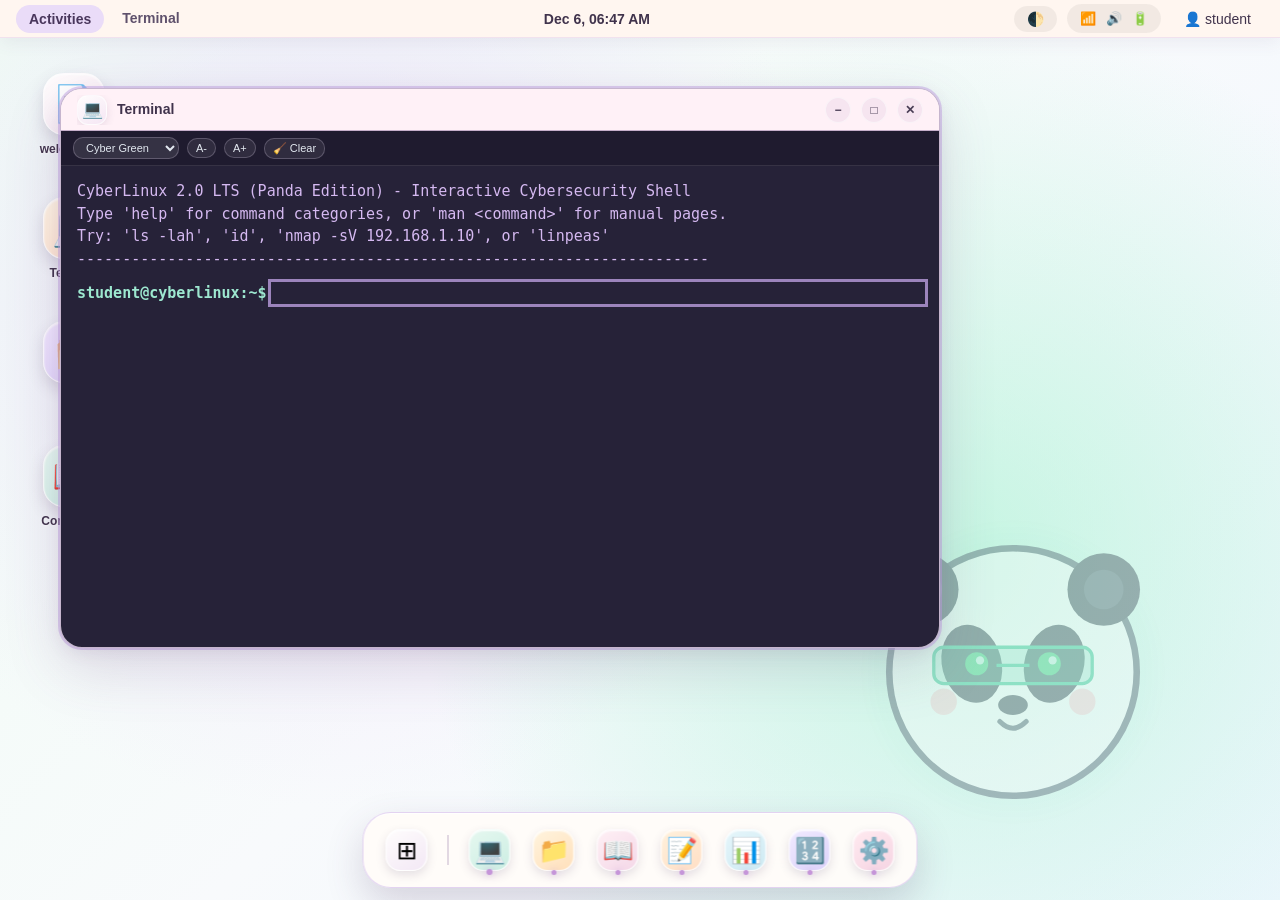
==== index.html @ 735f570e "CREATD: the virtual lab environment created" ====
<!DOCTYPE html>
<html lang="en">
<head>
  <meta charset="UTF-8">
  <meta name="viewport" content="width=device-width, initial-scale=1.0, maximum-scale=1.0, user-scalable=no">
  <meta http-equiv="X-UA-Compatible" content="ie=edge">
  
  <!-- Strict Content Security Policy for GitHub Pages Static Deployment -->
  <meta http-equiv="Content-Security-Policy" content="default-src 'self'; script-src 'self'; style-src 'self' 'unsafe-inline'; img-src 'self' data: blob:; font-src 'self'; connect-src 'self'; frame-ancestors 'none'; base-uri 'self'; object-src 'none';">
  
  <meta name="description" content="CyberLinux - Interactive browser-based Linux desktop simulator designed for cybersecurity education, ethical hacking, and terminal command mastery.">
  <meta name="theme-color" content="#0f172a">
  <title>CyberLinux - Cybersecurity Desktop Simulator</title>

  <!-- Stylesheets -->
  <link rel="stylesheet" href="./css/main.css">
  <link rel="stylesheet" href="./css/desktop.css">
  <link rel="stylesheet" href="./css/panel.css">
  <link rel="stylesheet" href="./css/dock.css">
  <link rel="stylesheet" href="./css/launcher.css">
  <link rel="stylesheet" href="./css/windows.css">
  <link rel="stylesheet" href="./css/terminal.css">
  <link rel="stylesheet" href="./css/applications.css">
  <link rel="stylesheet" href="./css/responsive.css">
  <link rel="stylesheet" href="./css/marshmallow.css">

  <link rel="icon" href="data:image/svg+xml,<svg xmlns=%22http://www.w3.org/2000/svg%22 viewBox=%220 0 100 100%22><text y=%22.9em%22 font-size=%2290%22>🐼</text></svg>">
</head>
<body class="dark-theme">

  <!-- GNOME Top System Panel -->
  <header id="top-panel" role="banner"></header>

  <!-- Main Desktop Canvas -->
  <main id="desktop" role="main">
    <!-- Animated Desktop Wallpaper Layer -->
    <div id="desktop-wallpaper" class="desktop-wallpaper wp-mascot"></div>

    <!-- Desktop Icons Container -->
    <div id="desktop-icons" class="desktop-icons-container"></div>
  </main>

  <!-- GNOME Floating Dock (Dash) -->
  <nav id="dock" role="navigation" aria-label="Applications Dock"></nav>

  <!-- GNOME Application Overview / Launcher Overlay -->
  <div id="launcher-overlay" class="launcher-overlay hidden" role="dialog" aria-modal="true" aria-label="Application Launcher"></div>

  <!-- Toast Notification Container -->
  <div id="notifications-container" aria-live="polite" aria-atomic="true"></div>

  <!-- Main Application Entrypoint -->
  <script type="module" src="./js/app.js"></script>
</body>
</html>
---- css/main.css ----
/**
 * CyberLinux Desktop Stylesheet - Main & Variables
 * Soft, cartoon-style Linux desktop inspired by GNOME with cute pastel accents.
 */
:root {
  /* Color Palette - Light Mode */
  --bg-primary: #f8fafc;
  --bg-surface: #ffffff;
  --bg-surface-translucent: rgba(255, 255, 255, 0.88);
  --bg-panel: rgba(248, 250, 252, 0.85);
  --bg-dock: rgba(255, 255, 255, 0.75);
  --border-color: rgba(148, 163, 184, 0.35);

  --text-primary: #1e293b;
  --text-secondary: #64748b;
  --text-muted: #94a3b8;

  /* Accents */
  --accent-green: #10b981;
  --accent-pastel-green: #a7f3d0;
  --accent-lavender: #c084fc;
  --accent-orange: #fb923c;
  --accent-cyan: #38bdf8;
  --accent-danger: #f43f5e;

  /* Windows */
  --win-radius: 14px;
  --win-shadow: 0 14px 38px rgba(0, 0, 0, 0.12), 0 4px 12px rgba(0, 0, 0, 0.08);
  --win-titlebar-bg: #f1f5f9;

  /* Typography */
  --font-sans: -apple-system, BlinkMacSystemFont, "Segoe UI", Roboto, Oxygen, Ubuntu, Cantarell, "Helvetica Neue", sans-serif;
  --font-mono: "Fira Code", "JetBrains Mono", "SF Mono", Consolas, Menlo, Monaco, monospace;

  --transition-smooth: all 0.22s cubic-bezier(0.16, 1, 0.3, 1);
}

/* Dark Theme Overrides */
body.dark-theme {
  --bg-primary: #0f172a;
  --bg-surface: #1e293b;
  --bg-surface-translucent: rgba(30, 41, 59, 0.88);
  --bg-panel: rgba(15, 23, 42, 0.88);
  --bg-dock: rgba(30, 41, 59, 0.78);
  --border-color: rgba(51, 65, 85, 0.7);

  --text-primary: #f8fafc;
  --text-secondary: #94a3b8;
  --text-muted: #64748b;

  --win-titlebar-bg: #1e293b;
  --win-shadow: 0 18px 45px rgba(0, 0, 0, 0.45), 0 6px 16px rgba(0, 0, 0, 0.35);
}

* {
  box-sizing: border-box;
  margin: 0;
  padding: 0;
  user-select: none;
}

html, body {
  width: 100%;
  height: 100%;
  overflow: hidden;
  font-family: var(--font-sans);
  font-size: 15px;
  line-height: 1.5;
  background-color: var(--bg-primary);
  color: var(--text-primary);
  -webkit-font-smoothing: antialiased;
}

button {
  font-family: inherit;
  cursor: pointer;
  border: none;
  outline: none;
  background: transparent;
}

input, textarea, select {
  font-family: inherit;
  user-select: text;
  outline: none;
}

code, pre {
  font-family: var(--font-mono);
  user-select: text;
}
---- css/desktop.css ----
/**
 * Desktop layout, Wallpapers, Desktop Icons, and Notifications
 */
#desktop {
  position: absolute;
  top: 38px;
  left: 0;
  right: 0;
  bottom: 0;
  overflow: hidden;
  background-color: var(--bg-primary);
}

/* Wallpaper Backgrounds */
.desktop-wallpaper {
  position: absolute;
  top: 0;
  left: 0;
  width: 100%;
  height: 100%;
  z-index: 1;
  transition: background 0.5s ease;
}

/* Wallpaper 1: Mascot Panda with Laptop */
.wp-mascot {
  background: radial-gradient(circle at 75% 60%, rgba(16, 185, 129, 0.15), transparent 45%),
              radial-gradient(circle at 25% 30%, rgba(192, 132, 252, 0.12), transparent 40%),
              linear-gradient(135deg, #1e1b4b 0%, #0f172a 50%, #064e3b 100%);
  background-size: cover;
}
body:not(.dark-theme) .wp-mascot {
  background: radial-gradient(circle at 75% 60%, rgba(167, 243, 208, 0.6), transparent 50%),
              radial-gradient(circle at 25% 30%, rgba(233, 213, 255, 0.6), transparent 45%),
              linear-gradient(135deg, #f0fdf4 0%, #f8fafc 50%, #eff6ff 100%);
}

/* Wallpaper 2: Cyber Neon Grid */
.wp-cyber {
  background-color: #0b0f19;
  background-image: 
    linear-gradient(rgba(16, 185, 129, 0.08) 1px, transparent 1px),
    linear-gradient(90deg, rgba(16, 185, 129, 0.08) 1px, transparent 1px);
  background-size: 40px 40px;
}

/* Wallpaper 3: Pastel Dawn */
.wp-pastel {
  background: linear-gradient(135deg, #fed7aa 0%, #fbcfe8 50%, #c4b5fd 100%);
}
body.dark-theme .wp-pastel {
  background: linear-gradient(135deg, #431407 0%, #4a044e 50%, #1e1b4b 100%);
}

/* Wallpaper 4: Minimal Slate */
.wp-slate {
  background: linear-gradient(145deg, #1e293b, #0f172a);
}

/* Desktop Icons Grid */
.desktop-icons-container {
  position: absolute;
  top: 24px;
  left: 24px;
  display: flex;
  flex-direction: column;
  gap: 18px;
  z-index: 5;
}

.desktop-icon-item {
  display: flex;
  flex-direction: column;
  align-items: center;
  justify-content: center;
  width: 92px;
  height: 92px;
  border-radius: 14px;
  padding: 8px;
  cursor: pointer;
  transition: var(--transition-smooth);
}

.desktop-icon-item:hover {
  background-color: rgba(255, 255, 255, 0.18);
  backdrop-filter: blur(8px);
}
body:not(.dark-theme) .desktop-icon-item:hover {
  background-color: rgba(0, 0, 0, 0.08);
}

.desktop-icon-item:focus {
  background-color: rgba(16, 185, 129, 0.25);
  box-shadow: 0 0 0 2px var(--accent-green);
}

.desktop-icon-symbol {
  font-size: 42px;
  filter: drop-shadow(0 4px 8px rgba(0, 0, 0, 0.2));
  margin-bottom: 6px;
}

.desktop-icon-label {
  font-size: 13px;
  font-weight: 600;
  text-align: center;
  color: var(--text-primary);
  text-shadow: 0 1px 3px rgba(0, 0, 0, 0.5);
  word-break: break-word;
  max-width: 86px;
}
body:not(.dark-theme) .desktop-icon-label {
  text-shadow: 0 1px 2px rgba(255, 255, 255, 0.8);
}

/* Toast Notifications */
.notifications-container {
  position: fixed;
  top: 48px;
  right: 20px;
  display: flex;
  flex-direction: column;
  gap: 10px;
  z-index: 9999;
  pointer-events: none;
}

.notification-toast {
  pointer-events: auto;
  width: 320px;
  background-color: var(--bg-surface-translucent);
  backdrop-filter: blur(16px);
  border: 1px solid var(--border-color);
  border-radius: 14px;
  padding: 12px 16px;
  box-shadow: 0 10px 25px rgba(0, 0, 0, 0.15);
  animation: slideInRight 0.3s cubic-bezier(0.16, 1, 0.3, 1);
  transition: opacity 0.3s ease, transform 0.3s ease;
}

.notification-toast.fade-out {
  opacity: 0;
  transform: translateX(30px);
}

.notification-toast.toast-badge {
  border-left: 4px solid #f59e0b;
}

.toast-header {
  display: flex;
  justify-content: space-between;
  align-items: center;
  margin-bottom: 4px;
}

.toast-title {
  font-weight: 600;
  font-size: 14px;
}

.toast-close {
  color: var(--text-muted);
  font-size: 14px;
}

.toast-close:hover {
  color: var(--text-primary);
}

.toast-body {
  font-size: 13px;
  color: var(--text-secondary);
  line-height: 1.4;
}

@keyframes slideInRight {
  from { opacity: 0; transform: translateX(40px); }
  to { opacity: 1; transform: translateX(0); }
}

/* Custom Context Menu */
.custom-context-menu {
  position: fixed;
  z-index: 10000;
  width: 210px;
  background-color: var(--bg-surface-translucent);
  backdrop-filter: blur(18px);
  border: 1px solid var(--border-color);
  border-radius: 12px;
  box-shadow: 0 12px 30px rgba(0, 0, 0, 0.2);
  padding: 6px;
}

.custom-context-menu.hidden {
  display: none;
}

.context-item {
  display: flex;
  align-items: center;
  gap: 10px;
  padding: 8px 12px;
  font-size: 13px;
  border-radius: 8px;
  cursor: pointer;
  transition: background 0.15s ease;
}

.context-item:hover {
  background-color: var(--accent-green);
  color: #ffffff;
}

.context-icon {
  font-size: 15px;
}

.context-separator {
  height: 1px;
  background-color: var(--border-color);
  margin: 5px 0;
}
---- css/panel.css ----
/**
 * Top GNOME-inspired System Panel
 */
.top-panel {
  position: fixed;
  top: 0;
  left: 0;
  right: 0;
  height: 38px;
  background-color: var(--bg-panel);
  backdrop-filter: blur(14px);
  border-bottom: 1px solid var(--border-color);
  display: flex;
  align-items: center;
  justify-content: space-between;
  padding: 0 16px;
  z-index: 9000;
  font-size: 14px;
  font-weight: 500;
}

.panel-left, .panel-center, .panel-right {
  display: flex;
  align-items: center;
  gap: 10px;
}

.panel-btn {
  padding: 5px 12px;
  border-radius: 16px;
  color: var(--text-primary);
  font-size: 14px;
  font-weight: 500;
  transition: var(--transition-smooth);
}

.panel-btn:hover {
  background-color: rgba(255, 255, 255, 0.15);
}
body:not(.dark-theme) .panel-btn:hover {
  background-color: rgba(0, 0, 0, 0.06);
}

.activities-btn {
  font-weight: 600;
  background-color: rgba(16, 185, 129, 0.15);
  color: var(--accent-green);
  font-size: 14px;
}

.panel-active-app {
  color: var(--text-secondary);
  font-size: 14px;
  font-weight: 600;
  margin-left: 8px;
}

.clock-btn {
  font-variant-numeric: tabular-nums;
  font-size: 14px;
  font-weight: 600;
  cursor: pointer;
}

.panel-pill-btn {
  display: flex;
  align-items: center;
  gap: 10px;
  padding: 4px 12px;
  background-color: rgba(255, 255, 255, 0.1);
  border-radius: 16px;
  cursor: pointer;
  font-size: 14px;
}
body:not(.dark-theme) .panel-pill-btn {
  background-color: rgba(0, 0, 0, 0.05);
}

.pill-icon {
  font-size: 13px;
}

/* Calendar Popup */
.calendar-popup {
  position: absolute;
  top: 36px;
  left: 50%;
  transform: translateX(-50%);
  width: 290px;
  background-color: var(--bg-surface-translucent);
  backdrop-filter: blur(20px);
  border: 1px solid var(--border-color);
  border-radius: 16px;
  box-shadow: 0 16px 36px rgba(0, 0, 0, 0.2);
  padding: 16px;
  z-index: 9100;
}

.calendar-popup.hidden {
  display: none;
}

.cal-title {
  font-weight: 600;
  font-size: 14px;
  margin-bottom: 12px;
  text-align: center;
}

.cal-grid {
  display: grid;
  grid-template-columns: repeat(7, 1fr);
  gap: 6px;
  text-align: center;
  font-size: 12px;
}

.cal-day-header {
  font-weight: 600;
  color: var(--text-muted);
  padding-bottom: 4px;
}

.cal-day {
  padding: 6px 0;
  border-radius: 8px;
  transition: background 0.15s ease;
  cursor: pointer;
}

.cal-day:hover {
  background-color: rgba(16, 185, 129, 0.2);
}

.cal-day.today {
  background-color: var(--accent-green);
  color: #ffffff;
  font-weight: bold;
}
---- css/dock.css ----
/**
 * Cute GNOME Floating Application Dock (Dash)
 */
#dock {
  position: fixed;
  bottom: 12px;
  left: 50%;
  transform: translateX(-50%);
  z-index: 8000;
  pointer-events: none;
}

.dock-inner {
  pointer-events: auto;
  display: flex;
  align-items: center;
  gap: 10px;
  padding: 10px 16px;
  background-color: var(--bg-dock);
  backdrop-filter: blur(20px);
  border: 1px solid var(--border-color);
  border-radius: 28px;
  box-shadow: 0 14px 36px rgba(0, 0, 0, 0.2), 0 4px 12px rgba(0, 0, 0, 0.1);
  transition: transform 0.2s cubic-bezier(0.16, 1, 0.3, 1);
}

.dock-item {
  position: relative;
  display: flex;
  flex-direction: column;
  align-items: center;
  justify-content: center;
  width: 54px;
  height: 54px;
  border-radius: 16px;
  background-color: transparent;
  transition: transform 0.2s cubic-bezier(0.16, 1, 0.3, 1), background-color 0.2s ease;
}

.dock-item:hover {
  transform: translateY(-8px) scale(1.15);
  background-color: rgba(255, 255, 255, 0.22);
}
body:not(.dark-theme) .dock-item:hover {
  background-color: rgba(0, 0, 0, 0.08);
}

.dock-icon {
  font-size: 30px;
  line-height: 1;
}

.dock-separator {
  width: 1px;
  height: 30px;
  background-color: var(--border-color);
  margin: 0 4px;
}

/* Running indicator dot */
.dock-indicator {
  position: absolute;
  bottom: 2px;
  width: 5px;
  height: 5px;
  border-radius: 50%;
  background-color: transparent;
  transition: background-color 0.2s ease;
}

.dock-item.is-running .dock-indicator {
  background-color: var(--text-muted);
}

.dock-item.is-active .dock-indicator {
  background-color: var(--accent-green);
  width: 6px;
  height: 6px;
  box-shadow: 0 0 6px var(--accent-green);
}
---- css/launcher.css ----
/**
 * Application Overview Launcher (GNOME Activities Screen)
 */
.launcher-overlay {
  position: fixed;
  top: 32px;
  left: 0;
  right: 0;
  bottom: 0;
  background-color: rgba(15, 23, 42, 0.7);
  backdrop-filter: blur(24px);
  z-index: 8500;
  display: flex;
  justify-content: center;
  align-items: center;
  animation: fadeIn 0.2s ease;
}

.launcher-overlay.hidden {
  display: none;
}

.launcher-inner {
  width: 90%;
  max-width: 820px;
  max-height: 85vh;
  display: flex;
  flex-direction: column;
  align-items: center;
  gap: 20px;
  padding: 30px;
  overflow-y: auto;
}

.launcher-search-wrapper {
  width: 100%;
  max-width: 480px;
}

.launcher-search-input {
  width: 100%;
  padding: 14px 20px;
  border-radius: 24px;
  border: 1px solid var(--border-color);
  background-color: var(--bg-surface-translucent);
  color: var(--text-primary);
  font-size: 15px;
  box-shadow: 0 8px 24px rgba(0, 0, 0, 0.15);
  transition: box-shadow 0.2s ease, border-color 0.2s ease;
}

.launcher-search-input:focus {
  border-color: var(--accent-green);
  box-shadow: 0 0 0 3px rgba(16, 185, 129, 0.3);
}

.launcher-categories {
  display: flex;
  gap: 8px;
  flex-wrap: wrap;
  justify-content: center;
}

.launcher-cat-btn {
  padding: 6px 16px;
  border-radius: 20px;
  font-size: 13px;
  font-weight: 500;
  background-color: rgba(255, 255, 255, 0.1);
  color: #f8fafc;
  transition: var(--transition-smooth);
}

.launcher-cat-btn:hover {
  background-color: rgba(255, 255, 255, 0.2);
}

.launcher-cat-btn.active {
  background-color: var(--accent-green);
  color: #ffffff;
}

.launcher-grid {
  display: grid;
  grid-template-columns: repeat(auto-fill, minmax(160px, 1fr));
  gap: 20px;
  width: 100%;
}

.launcher-card {
  display: flex;
  flex-direction: column;
  align-items: center;
  text-align: center;
  padding: 18px 12px;
  background-color: rgba(255, 255, 255, 0.08);
  border: 1px solid rgba(255, 255, 255, 0.1);
  border-radius: 18px;
  cursor: pointer;
  transition: transform 0.2s ease, background-color 0.2s ease;
}

.launcher-card:hover {
  transform: translateY(-4px) scale(1.03);
  background-color: rgba(255, 255, 255, 0.18);
}

.launcher-card-icon {
  font-size: 40px;
  margin-bottom: 10px;
  filter: drop-shadow(0 4px 8px rgba(0, 0, 0, 0.2));
}

.launcher-card-name {
  font-weight: 600;
  font-size: 14px;
  color: #ffffff;
  margin-bottom: 4px;
}

.launcher-card-desc {
  font-size: 11px;
  color: #cbd5e1;
  line-height: 1.3;
}

.launcher-empty {
  grid-column: 1 / -1;
  text-align: center;
  color: #94a3b8;
  padding: 40px;
  font-size: 15px;
}

@keyframes fadeIn {
  from { opacity: 0; }
  to { opacity: 1; }
}
---- css/windows.css ----
/**
 * Desktop Window Manager Styling
 */
.desktop-window {
  position: absolute;
  display: flex;
  flex-direction: column;
  background-color: var(--bg-surface);
  border: 1px solid var(--border-color);
  border-radius: var(--win-radius);
  box-shadow: var(--win-shadow);
  overflow: hidden;
  transition: box-shadow 0.2s ease;
}

.desktop-window.active {
  box-shadow: 0 20px 48px rgba(0, 0, 0, 0.24), 0 0 0 1px var(--accent-green);
}

.desktop-window.maximized {
  border-radius: 0;
  border-left: none;
  border-right: none;
}

.window-titlebar {
  display: flex;
  align-items: center;
  justify-content: space-between;
  height: 42px;
  background-color: var(--win-titlebar-bg);
  border-bottom: 1px solid var(--border-color);
  padding: 0 16px;
  cursor: grab;
}

.desktop-window.is-dragging .window-titlebar {
  cursor: grabbing;
}

.titlebar-left {
  display: flex;
  align-items: center;
  gap: 10px;
  overflow: hidden;
  text-overflow: ellipsis;
  white-space: nowrap;
}

.window-icon {
  font-size: 18px;
}

.window-title {
  font-size: 14px;
  font-weight: 700;
  color: var(--text-primary);
  overflow: hidden;
  text-overflow: ellipsis;
  white-space: nowrap;
}

.window-controls {
  display: flex;
  align-items: center;
  gap: 10px;
}

.win-btn {
  width: 26px;
  height: 26px;
  border-radius: 50%;
  display: flex;
  align-items: center;
  justify-content: center;
  font-size: 12px;
  font-weight: bold;
  color: #334155;
  background-color: rgba(148, 163, 184, 0.25);
  transition: background-color 0.15s ease, transform 0.15s ease;
}

body.dark-theme .win-btn {
  color: #e2e8f0;
  background-color: rgba(255, 255, 255, 0.12);
}

.win-btn:hover {
  transform: scale(1.1);
}

.win-btn-close:hover {
  background-color: #ef4444;
  color: #ffffff;
}

.win-btn-maximize:hover {
  background-color: #10b981;
  color: #ffffff;
}

.win-btn-minimize:hover {
  background-color: #f59e0b;
  color: #ffffff;
}

.window-content {
  flex: 1;
  overflow: hidden;
  position: relative;
  display: flex;
  flex-direction: column;
}

.window-resize-handle {
  position: absolute;
  bottom: 0;
  right: 0;
  width: 16px;
  height: 16px;
  cursor: se-resize;
  z-index: 10;
}
---- css/terminal.css ----
/**
 * Terminal Interface Styling
 */
.terminal-container {
  flex: 1;
  display: flex;
  flex-direction: column;
  overflow: hidden;
  font-family: var(--font-mono);
  background-color: #0b0f19;
  color: #22c55e;
  font-size: 15px;
}

/* Themes */
.terminal-container.theme-cyber-green {
  background-color: #0d1117;
  color: #22c55e;
}

.terminal-container.theme-gnome-dark {
  background-color: #1e1e2e;
  color: #cdd6f4;
}

.terminal-container.theme-matrix {
  background-color: #020603;
  color: #10b981;
}

.terminal-container.theme-hacker-amber {
  background-color: #140b02;
  color: #f59e0b;
}

/* Toolbar */
.terminal-toolbar {
  display: flex;
  align-items: center;
  gap: 8px;
  padding: 6px 12px;
  background-color: rgba(0, 0, 0, 0.35);
  border-bottom: 1px solid rgba(255, 255, 255, 0.08);
  font-family: var(--font-sans);
  font-size: 12px;
}

.term-select {
  padding: 3px 8px;
  border-radius: 6px;
  background-color: rgba(255, 255, 255, 0.1);
  color: #e2e8f0;
  border: 1px solid rgba(255, 255, 255, 0.15);
  font-size: 11px;
}

.term-btn {
  padding: 3px 8px;
  border-radius: 6px;
  background-color: rgba(255, 255, 255, 0.08);
  color: #e2e8f0;
  font-size: 11px;
  transition: background-color 0.15s ease;
}

.term-btn:hover {
  background-color: rgba(255, 255, 255, 0.2);
}

/* Terminal Screen */
.terminal-screen {
  flex: 1;
  overflow-y: auto;
  padding: 14px 16px;
  line-height: 1.5;
  user-select: text;
}

.term-banner {
  color: #38bdf8;
  margin-bottom: 12px;
  white-space: pre-wrap;
}

.term-echo-line {
  color: #94a3b8;
  margin-top: 6px;
  margin-bottom: 2px;
}

.term-stdout {
  white-space: pre-wrap;
  word-break: break-all;
}

.term-stderr {
  color: #f43f5e;
  white-space: pre-wrap;
  word-break: break-all;
}

.term-suggestions {
  color: #fbbf24;
  margin: 4px 0;
  white-space: pre-wrap;
}

/* Prompt Line */
.terminal-input-line {
  display: flex;
  align-items: center;
  margin-top: 4px;
}

.terminal-prompt {
  font-weight: 600;
  color: #10b981;
  white-space: nowrap;
  margin-right: 6px;
}

.terminal-input {
  flex: 1;
  background: transparent;
  border: none;
  color: inherit;
  font-family: inherit;
  font-size: inherit;
  caret-color: #22c55e;
}
---- css/applications.css ----
/**
 * Styles for All Desktop Applications
 */

/* =========================================================
   1. File Manager (GNOME Files)
   ========================================================= */
.file-manager-container {
  flex: 1;
  display: flex;
  flex-direction: column;
  background-color: var(--bg-surface);
}

.fm-topbar {
  display: flex;
  align-items: center;
  justify-content: space-between;
  padding: 8px 12px;
  background-color: var(--win-titlebar-bg);
  border-bottom: 1px solid var(--border-color);
  gap: 12px;
}

.fm-nav-controls {
  display: flex;
  align-items: center;
  gap: 4px;
}

.fm-btn {
  padding: 4px 8px;
  border-radius: 6px;
  background-color: rgba(255, 255, 255, 0.1);
  color: var(--text-primary);
  font-size: 13px;
  font-weight: 600;
}
body:not(.dark-theme) .fm-btn {
  background-color: rgba(0, 0, 0, 0.05);
}

.fm-breadcrumbs {
  flex: 1;
  display: flex;
  align-items: center;
  gap: 4px;
  overflow-x: auto;
  white-space: nowrap;
}

.fm-crumb {
  padding: 3px 8px;
  border-radius: 6px;
  font-size: 12px;
  font-weight: 500;
  color: var(--text-secondary);
}

.fm-crumb:hover {
  background-color: rgba(16, 185, 129, 0.15);
  color: var(--accent-green);
}

.fm-action-controls {
  display: flex;
  align-items: center;
  gap: 6px;
}

.fm-search-input {
  padding: 4px 10px;
  border-radius: 14px;
  border: 1px solid var(--border-color);
  background-color: var(--bg-surface);
  color: var(--text-primary);
  font-size: 12px;
  width: 140px;
}

.fm-body {
  flex: 1;
  display: flex;
  overflow: hidden;
}

.fm-sidebar {
  width: 170px;
  background-color: rgba(0, 0, 0, 0.02);
  border-right: 1px solid var(--border-color);
  padding: 10px 8px;
  display: flex;
  flex-direction: column;
  gap: 4px;
  overflow-y: auto;
}

.fm-place-item {
  display: flex;
  align-items: center;
  gap: 8px;
  padding: 7px 10px;
  border-radius: 8px;
  font-size: 13px;
  color: var(--text-primary);
  cursor: pointer;
  transition: background 0.15s ease;
}

.fm-place-item:hover {
  background-color: rgba(16, 185, 129, 0.12);
  color: var(--accent-green);
}

.fm-view-area {
  flex: 1;
  overflow-y: auto;
  padding: 16px;
}

.fm-grid {
  display: grid;
  grid-template-columns: repeat(auto-fill, minmax(90px, 1fr));
  gap: 16px;
}

.fm-item {
  display: flex;
  flex-direction: column;
  align-items: center;
  text-align: center;
  padding: 8px;
  border-radius: 10px;
  cursor: pointer;
  transition: background-color 0.15s ease;
}

.fm-item:hover {
  background-color: rgba(16, 185, 129, 0.1);
}

.fm-item.selected {
  background-color: rgba(16, 185, 129, 0.25);
  box-shadow: 0 0 0 1px var(--accent-green);
}

.fm-item-icon {
  font-size: 38px;
  margin-bottom: 4px;
}

.fm-item-name {
  font-size: 12px;
  word-break: break-word;
  max-width: 80px;
}

/* List view */
.fm-list {
  display: flex;
  flex-direction: column;
  gap: 2px;
}

.fm-list .fm-item {
  flex-direction: row;
  align-items: center;
  justify-content: flex-start;
  padding: 6px 12px;
  text-align: left;
}

.fm-list .fm-item-icon {
  font-size: 20px;
  margin-right: 10px;
  margin-bottom: 0;
}

.fm-list .fm-item-name {
  flex: 1;
  max-width: none;
}

.fm-item-size, .fm-item-perms {
  font-size: 11px;
  color: var(--text-muted);
  margin-left: 14px;
}

.fm-empty, .fm-error {
  text-align: center;
  padding: 40px;
  color: var(--text-muted);
}


/* =========================================================
   2. Text Editor (Gedit style)
   ========================================================= */
.text-editor-container {
  flex: 1;
  display: flex;
  flex-direction: column;
  background-color: var(--bg-surface);
}

.editor-toolbar {
  display: flex;
  align-items: center;
  gap: 8px;
  padding: 6px 12px;
  background-color: var(--win-titlebar-bg);
  border-bottom: 1px solid var(--border-color);
  font-size: 12px;
}

.ed-btn {
  padding: 4px 10px;
  border-radius: 6px;
  background-color: rgba(255, 255, 255, 0.1);
  color: var(--text-primary);
  font-weight: 500;
}
body:not(.dark-theme) .ed-btn {
  background-color: rgba(0, 0, 0, 0.05);
}

.ed-btn-save {
  background-color: var(--accent-green);
  color: #ffffff !important;
}

.ed-filename {
  margin-left: auto;
  font-weight: 600;
  color: var(--text-secondary);
}

.editor-edit-area {
  flex: 1;
  display: flex;
  overflow: hidden;
  font-family: var(--font-mono);
  font-size: 13px;
  line-height: 1.5;
}

.editor-linenums {
  width: 44px;
  padding: 10px 6px;
  background-color: rgba(0, 0, 0, 0.04);
  color: var(--text-muted);
  text-align: right;
  user-select: none;
  overflow: hidden;
}

.editor-textarea {
  flex: 1;
  padding: 10px;
  border: none;
  background: transparent;
  color: var(--text-primary);
  resize: none;
  outline: none;
  white-space: pre;
}

.editor-statusbar {
  padding: 4px 12px;
  background-color: var(--win-titlebar-bg);
  border-top: 1px solid var(--border-color);
  font-size: 11px;
  color: var(--text-muted);
}


/* =========================================================
   3. Calculator
   ========================================================= */
.calculator-container {
  flex: 1;
  display: flex;
  flex-direction: column;
  padding: 14px;
  background-color: var(--bg-surface);
}

.calc-display {
  background-color: rgba(0, 0, 0, 0.05);
  border: 1px solid var(--border-color);
  border-radius: 12px;
  padding: 12px;
  text-align: right;
  margin-bottom: 14px;
}

.calc-history {
  font-size: 12px;
  color: var(--text-muted);
  min-height: 16px;
}

.calc-input {
  font-size: 28px;
  font-weight: 700;
  color: var(--text-primary);
  overflow: hidden;
}

.calc-keypad {
  display: grid;
  grid-template-columns: repeat(5, 1fr);
  gap: 8px;
  flex: 1;
}

.calc-btn {
  border-radius: 10px;
  font-size: 15px;
  font-weight: 600;
  display: flex;
  align-items: center;
  justify-content: center;
  transition: var(--transition-smooth);
}

.calc-btn-num {
  background-color: rgba(255, 255, 255, 0.1);
  color: var(--text-primary);
}
body:not(.dark-theme) .calc-btn-num {
  background-color: #f1f5f9;
}

.calc-btn-op {
  background-color: rgba(16, 185, 129, 0.15);
  color: var(--accent-green);
}

.calc-btn-action {
  background-color: rgba(244, 63, 94, 0.15);
  color: var(--accent-danger);
}

.calc-btn-equals {
  background-color: var(--accent-green);
  color: #ffffff;
}

.calc-zero {
  grid-column: span 2;
}


/* =========================================================
   4. System Monitor
   ========================================================= */
.sysmon-container {
  flex: 1;
  display: flex;
  flex-direction: column;
  background-color: var(--bg-surface);
}

.sysmon-tabs {
  display: flex;
  background-color: var(--win-titlebar-bg);
  border-bottom: 1px solid var(--border-color);
  padding: 6px 12px;
  gap: 8px;
}

.sysmon-tab-btn {
  padding: 6px 14px;
  border-radius: 8px;
  font-size: 13px;
  font-weight: 600;
  color: var(--text-secondary);
}

.sysmon-tab-btn.active {
  background-color: var(--accent-green);
  color: #ffffff;
}

.sysmon-content {
  flex: 1;
  overflow-y: auto;
  padding: 16px;
  display: flex;
  flex-direction: column;
}

.sysmon-res-grid {
  display: grid;
  grid-template-columns: repeat(auto-fit, minmax(220px, 1fr));
  gap: 16px;
  margin-bottom: 16px;
}

.sysmon-card {
  padding: 16px;
  border-radius: 12px;
  border: 1px solid var(--border-color);
  background-color: rgba(255, 255, 255, 0.04);
}

.card-header {
  font-size: 13px;
  font-weight: 600;
  color: var(--text-secondary);
  margin-bottom: 10px;
}

.meter-bar-wrapper {
  height: 12px;
  background-color: rgba(0, 0, 0, 0.08);
  border-radius: 6px;
  overflow: hidden;
  margin-bottom: 8px;
}

.meter-bar-fill {
  height: 100%;
  background-color: var(--accent-green);
  transition: width 0.4s ease;
}

.meter-mem {
  background-color: var(--accent-lavender);
}

.meter-disk {
  background-color: var(--accent-orange);
}

.card-value {
  font-size: 14px;
  font-weight: 700;
  color: var(--text-primary);
}

.sysmon-notice {
  font-size: 12px;
  color: var(--text-muted);
  margin-top: auto;
  padding-top: 10px;
}

/* Process table */
.sysmon-table-wrapper {
  flex: 1;
  overflow-y: auto;
  border: 1px solid var(--border-color);
  border-radius: 10px;
}

.sysmon-table {
  width: 100%;
  border-collapse: collapse;
  font-size: 12px;
}

.sysmon-table th {
  background-color: var(--win-titlebar-bg);
  padding: 8px 10px;
  text-align: left;
  font-weight: 600;
  color: var(--text-secondary);
}

.sysmon-table td {
  padding: 7px 10px;
  border-bottom: 1px solid var(--border-color);
}

.proc-row:hover {
  background-color: rgba(16, 185, 129, 0.1);
  cursor: pointer;
}

.proc-row.selected {
  background-color: rgba(16, 185, 129, 0.25);
  font-weight: 600;
}

.sysmon-footer {
  display: flex;
  justify-content: flex-end;
  padding-top: 12px;
}

.sysmon-btn-kill {
  padding: 6px 14px;
  border-radius: 8px;
  background-color: var(--accent-danger);
  color: #ffffff;
  font-weight: 600;
  font-size: 13px;
}

.sysmon-btn-kill:disabled {
  opacity: 0.4;
  cursor: not-allowed;
}


/* =========================================================
   5. Settings
   ========================================================= */
.settings-container {
  flex: 1;
  display: flex;
  background-color: var(--bg-surface);
}

.settings-sidebar {
  width: 200px;
  background-color: rgba(0, 0, 0, 0.02);
  border-right: 1px solid var(--border-color);
  padding: 12px 8px;
  display: flex;
  flex-direction: column;
  gap: 4px;
}

.settings-nav-item {
  display: flex;
  align-items: center;
  gap: 10px;
  padding: 9px 12px;
  border-radius: 10px;
  font-size: 13px;
  font-weight: 500;
  color: var(--text-primary);
  text-align: left;
}

.settings-nav-item.active {
  background-color: var(--accent-green);
  color: #ffffff;
}

.settings-main-area {
  flex: 1;
  overflow-y: auto;
  padding: 24px;
}

.settings-desc {
  font-size: 13px;
  color: var(--text-secondary);
  margin-top: 4px;
  margin-bottom: 20px;
}

.settings-row {
  display: flex;
  justify-content: space-between;
  align-items: center;
  padding: 14px 16px;
  border: 1px solid var(--border-color);
  border-radius: 12px;
  margin-bottom: 12px;
}

.danger-row {
  border-color: rgba(244, 63, 94, 0.4);
  background-color: rgba(244, 63, 94, 0.04);
}

.subtext {
  font-size: 12px;
  color: var(--text-muted);
  margin-top: 2px;
}

.theme-choice-buttons {
  display: flex;
  gap: 8px;
}

.theme-btn-card {
  padding: 8px 14px;
  border-radius: 10px;
  border: 1px solid var(--border-color);
  font-size: 12px;
  font-weight: 600;
  color: var(--text-primary);
}

.theme-btn-card.selected {
  background-color: var(--accent-green);
  color: #ffffff;
  border-color: var(--accent-green);
}

.wallpapers-grid {
  display: grid;
  grid-template-columns: repeat(2, 1fr);
  gap: 16px;
}

.wallpaper-card {
  border: 1px solid var(--border-color);
  border-radius: 14px;
  overflow: hidden;
  cursor: pointer;
  transition: transform 0.2s ease, box-shadow 0.2s ease;
}

.wallpaper-card:hover {
  transform: translateY(-3px);
  box-shadow: 0 8px 20px rgba(0, 0, 0, 0.15);
}

.wallpaper-card.selected {
  border-color: var(--accent-green);
  box-shadow: 0 0 0 2px var(--accent-green);
}

.wallpaper-preview {
  height: 90px;
  width: 100%;
}

.wallpaper-name {
  padding: 8px 10px;
  font-size: 12px;
  font-weight: 600;
  text-align: center;
}

.btn-action {
  padding: 8px 14px;
  border-radius: 10px;
  background-color: var(--accent-green);
  color: #ffffff;
  font-size: 13px;
  font-weight: 600;
  cursor: pointer;
}

.btn-upload {
  display: inline-block;
}

.btn-danger {
  padding: 8px 14px;
  border-radius: 10px;
  background-color: var(--accent-danger);
  color: #ffffff;
  font-size: 13px;
  font-weight: 600;
}

.user-profile-card {
  display: flex;
  gap: 20px;
  align-items: center;
  padding: 20px;
  border: 1px solid var(--border-color);
  border-radius: 14px;
}

.user-avatar {
  font-size: 54px;
}

.user-details h4 {
  font-size: 16px;
  margin-bottom: 6px;
}

.user-details div {
  font-size: 13px;
  color: var(--text-secondary);
  line-height: 1.5;
}


/* =========================================================
   6. Cybersecurity Learning Lab
   ========================================================= */
.learning-container {
  flex: 1;
  display: flex;
  flex-direction: column;
  background-color: var(--bg-surface);
  height: 100%;
  overflow: hidden;
}

.learning-header {
  display: flex;
  justify-content: space-between;
  align-items: center;
  padding: 10px 20px;
  background-color: var(--win-titlebar-bg);
  border-bottom: 1px solid var(--border-color);
  flex-shrink: 0;
}

.learning-tabs {
  display: flex;
  gap: 10px;
}

.learn-tab-btn {
  padding: 8px 18px;
  border-radius: 10px;
  font-size: 14px;
  font-weight: 600;
  color: var(--text-secondary);
  transition: var(--transition-smooth);
}

.learn-tab-btn:hover {
  background-color: rgba(255, 255, 255, 0.1);
  color: var(--text-primary);
}

.learn-tab-btn.active {
  background-color: var(--accent-green);
  color: #ffffff;
}

.learning-header-right {
  display: flex;
  align-items: center;
  gap: 12px;
}

.score-pill {
  padding: 6px 16px;
  background-color: rgba(245, 158, 11, 0.18);
  color: #f59e0b;
  font-weight: 800;
  font-size: 14px;
  border-radius: 16px;
  border: 1px solid rgba(245, 158, 11, 0.3);
}

.learning-content-area {
  flex: 1;
  overflow: hidden;
  display: flex;
  height: calc(100% - 56px);
}

.roadmap-layout {
  flex: 1;
  display: flex;
  flex-direction: row;
  width: 100%;
  height: 100%;
  overflow: hidden;
}

/* Sidebar: List of Weeks */
.lesson-list-col {
  width: 320px;
  min-width: 320px;
  max-width: 320px;
  flex-shrink: 0;
  background-color: rgba(0, 0, 0, 0.03);
  border-right: 1px solid var(--border-color);
  overflow-y: auto;
  padding: 14px;
  display: flex;
  flex-direction: column;
  gap: 8px;
}

.lesson-sidebar-header {
  padding: 10px 12px;
  background: rgba(255, 255, 255, 0.04);
  border: 1px solid var(--border-color);
  border-radius: 10px;
  margin-bottom: 6px;
}

.prog-text {
  font-size: 12px;
  font-weight: 700;
  color: var(--text-secondary);
  margin-bottom: 6px;
}

.prog-bar-bg {
  width: 100%;
  height: 8px;
  background-color: rgba(0, 0, 0, 0.15);
  border-radius: 4px;
  overflow: hidden;
}

.prog-bar-fill {
  height: 100%;
  background-color: var(--accent-green);
  transition: width 0.3s ease;
}

.lesson-card-item {
  padding: 12px 14px;
  border-radius: 12px;
  border: 1px solid var(--border-color);
  cursor: pointer;
  background-color: rgba(255, 255, 255, 0.02);
  transition: var(--transition-smooth);
}

.lesson-card-item:hover {
  background-color: rgba(16, 185, 129, 0.1);
  transform: translateX(3px);
}

.lesson-card-item.selected {
  background-color: rgba(16, 185, 129, 0.22);
  border-color: var(--accent-green);
  box-shadow: 0 4px 14px rgba(16, 185, 129, 0.15);
}

.lesson-item-header {
  display: flex;
  justify-content: space-between;
  align-items: center;
  margin-bottom: 4px;
}

.lesson-week-tag {
  font-size: 12px;
  font-weight: 700;
  color: var(--accent-green);
  text-transform: uppercase;
}

.lesson-status-tag {
  font-size: 11px;
  font-weight: 600;
  padding: 2px 8px;
  border-radius: 6px;
}

.lesson-status-tag.ready {
  background-color: rgba(148, 163, 184, 0.15);
  color: var(--text-muted);
}

.lesson-status-tag.done {
  background-color: rgba(16, 185, 129, 0.2);
  color: var(--accent-green);
}

.lesson-card-title {
  font-size: 14px;
  font-weight: 600;
  margin: 4px 0 2px 0;
  line-height: 1.35;
}

.lesson-card-category {
  font-size: 11px;
  color: var(--text-muted);
}

/* Detail Column */
.lesson-detail-col {
  flex: 1;
  overflow-y: auto;
  padding: 28px 36px;
  min-width: 0;
  display: flex;
  flex-direction: column;
}

.detail-meta-row {
  display: flex;
  gap: 8px;
  flex-wrap: wrap;
  margin-bottom: 12px;
}

.lesson-pill {
  padding: 3px 10px;
  border-radius: 8px;
  font-size: 12px;
  font-weight: 600;
}

.week-pill {
  background-color: rgba(16, 185, 129, 0.2);
  color: var(--accent-green);
}

.cat-pill {
  background-color: rgba(56, 189, 248, 0.15);
  color: #38bdf8;
}

.badge-pill {
  background-color: rgba(245, 158, 11, 0.15);
  color: #f59e0b;
}

.lesson-main-title {
  font-size: 26px;
  font-weight: 800;
  margin-bottom: 12px;
  color: var(--text-primary);
  line-height: 1.3;
}

.lesson-summary-box {
  padding: 16px 20px;
  background-color: rgba(16, 185, 129, 0.1);
  border-left: 4px solid var(--accent-green);
  border-radius: 10px;
  font-size: 15px;
  line-height: 1.5;
  margin-bottom: 24px;
  color: var(--text-primary);
}

.lesson-text-body {
  font-size: 15px;
  line-height: 1.7;
  color: var(--text-primary);
  margin-bottom: 30px;
}

.md-h3 {
  font-size: 18px;
  font-weight: 700;
  color: var(--accent-green);
  margin-top: 24px;
  margin-bottom: 10px;
}

.md-p {
  margin-bottom: 14px;
}

.md-ul {
  padding-left: 24px;
  margin-bottom: 16px;
}

.md-ul li {
  margin-bottom: 8px;
}

.md-inline-code {
  padding: 2px 7px;
  border-radius: 6px;
  background-color: rgba(16, 185, 129, 0.16);
  color: var(--accent-green);
  font-family: var(--font-mono);
  font-size: 14px;
}

.md-code-block-wrapper {
  position: relative;
  margin: 16px 0;
  border-radius: 12px;
  background-color: #0b0f19;
  border: 1px solid rgba(16, 185, 129, 0.25);
  overflow: hidden;
}

.md-code-block {
  padding: 16px 20px;
  font-family: var(--font-mono);
  font-size: 14px;
  color: #22c55e;
  line-height: 1.6;
  overflow-x: auto;
}

.code-run-btn {
  position: absolute;
  top: 10px;
  right: 12px;
  background: rgba(16, 185, 129, 0.2);
  color: #10b981;
  border: 1px solid rgba(16, 185, 129, 0.4);
  border-radius: 8px;
  padding: 5px 12px;
  font-size: 12px;
  font-weight: 600;
  cursor: pointer;
  transition: all 0.2s ease;
}

.code-run-btn:hover {
  background: var(--accent-green);
  color: #ffffff;
}

.lesson-suggested-section {
  margin: 24px 0;
  padding: 18px 20px;
  background: rgba(255, 255, 255, 0.03);
  border: 1px solid var(--border-color);
  border-radius: 14px;
}

.suggested-title {
  font-size: 14px;
  font-weight: 700;
  color: var(--accent-green);
  margin-bottom: 12px;
}

.suggested-chips {
  display: flex;
  flex-wrap: wrap;
  gap: 10px;
}

.cmd-chip {
  display: flex;
  align-items: center;
  gap: 8px;
  padding: 7px 14px;
  background: rgba(16, 185, 129, 0.12);
  border: 1px solid rgba(16, 185, 129, 0.3);
  border-radius: 10px;
  color: var(--text-primary);
  font-size: 13px;
  font-family: var(--font-mono);
  cursor: pointer;
  transition: all 0.15s ease;
}

.cmd-chip:hover {
  background: var(--accent-green);
  color: #ffffff;
  transform: translateY(-2px);
  box-shadow: 0 4px 12px rgba(16, 185, 129, 0.3);
}

.lesson-action-row {
  display: flex;
  gap: 16px;
  margin-top: auto;
  padding-top: 16px;
  border-top: 1px solid var(--border-color);
}

.btn-complete {
  padding: 12px 24px;
  border-radius: 12px;
  background-color: var(--accent-green);
  color: #ffffff;
  font-weight: 700;
  font-size: 14px;
  cursor: pointer;
  transition: all 0.2s ease;
}

.btn-complete:hover {
  box-shadow: 0 6px 20px rgba(16, 185, 129, 0.35);
  transform: translateY(-2px);
}

.btn-complete.is-done {
  background-color: rgba(16, 185, 129, 0.2);
  color: var(--accent-green);
  border: 1px solid var(--accent-green);
}

.btn-open-terminal {
  padding: 12px 24px;
  border-radius: 12px;
  background-color: #0f172a;
  border: 1px solid #334155;
  color: #22c55e;
  font-weight: 700;
  font-size: 14px;
  cursor: pointer;
  transition: all 0.2s ease;
}

.btn-open-terminal:hover {
  background-color: #1e293b;
  transform: translateY(-2px);
}

/* Challenges Layout */
.challenges-layout {
  flex: 1;
  overflow-y: auto;
  padding: 24px 30px;
  display: flex;
  flex-direction: column;
}

.challenges-intro-header {
  margin-bottom: 20px;
}

.challenges-intro-header h3 {
  font-size: 20px;
  font-weight: 800;
  margin-bottom: 6px;
}

.challenges-intro-header p {
  font-size: 14px;
  color: var(--text-secondary);
}

.challenges-grid {
  display: grid;
  grid-template-columns: repeat(auto-fit, minmax(360px, 1fr));
  gap: 20px;
  width: 100%;
}

.challenge-card {
  padding: 20px;
  border-radius: 16px;
  border: 1px solid var(--border-color);
  background-color: rgba(255, 255, 255, 0.03);
  display: flex;
  flex-direction: column;
  transition: transform 0.2s ease, box-shadow 0.2s ease;
}

.challenge-card:hover {
  box-shadow: 0 10px 28px rgba(0, 0, 0, 0.15);
}

.challenge-card.solved {
  border-color: var(--accent-green);
  background-color: rgba(16, 185, 129, 0.06);
}

.challenge-header {
  display: flex;
  justify-content: space-between;
  align-items: center;
  margin-bottom: 12px;
}

.ch-diff-badge {
  padding: 3px 10px;
  border-radius: 8px;
  font-size: 12px;
  font-weight: 700;
}

.diff-beginner {
  background-color: rgba(56, 189, 248, 0.18);
  color: #38bdf8;
}

.diff-intermediate {
  background-color: rgba(245, 158, 11, 0.18);
  color: #f59e0b;
}

.diff-advanced {
  background-color: rgba(244, 63, 94, 0.18);
  color: #f43f5e;
}

.ch-points {
  color: #f59e0b;
  font-weight: 800;
  font-size: 13px;
}

.ch-status {
  font-size: 12px;
  font-weight: 700;
}

.status-solved {
  color: var(--accent-green);
}

.status-pending {
  color: var(--text-muted);
}

.ch-title {
  font-size: 17px;
  font-weight: 700;
  margin-bottom: 8px;
}

.ch-desc {
  font-size: 14px;
  color: var(--text-secondary);
  line-height: 1.5;
  margin-bottom: 14px;
}

.ch-hint-wrapper {
  margin-bottom: 14px;
}

.ch-hint-toggle {
  background: transparent;
  color: var(--accent-cyan);
  font-size: 13px;
  font-weight: 600;
  cursor: pointer;
  padding: 4px 0;
}

.ch-hint-toggle:hover {
  text-decoration: underline;
}

.ch-hint-box {
  margin-top: 8px;
  padding: 10px 14px;
  background-color: rgba(0, 0, 0, 0.25);
  border: 1px dashed rgba(56, 189, 248, 0.4);
  border-radius: 10px;
  display: flex;
  align-items: center;
  justify-content: space-between;
  gap: 10px;
}

.hint-text {
  font-family: var(--font-mono);
  font-size: 13px;
  color: #38bdf8;
  word-break: break-all;
}

.hint-run-btn {
  background: rgba(56, 189, 248, 0.2);
  color: #38bdf8;
  border: 1px solid rgba(56, 189, 248, 0.4);
  border-radius: 6px;
  padding: 4px 10px;
  font-size: 11px;
  font-weight: 600;
  cursor: pointer;
  white-space: nowrap;
}

.hint-run-btn:hover {
  background: #38bdf8;
  color: #0f172a;
}

.ch-input-row {
  display: flex;
  gap: 10px;
  margin-top: auto;
}

.ch-input {
  flex: 1;
  padding: 10px 14px;
  border-radius: 10px;
  border: 1px solid var(--border-color);
  background-color: var(--bg-surface);
  color: var(--text-primary);
  font-size: 14px;
}

.ch-input:focus {
  border-color: var(--accent-green);
  box-shadow: 0 0 0 2px rgba(16, 185, 129, 0.25);
}

.ch-submit-btn {
  padding: 10px 18px;
  border-radius: 10px;
  background-color: var(--accent-green);
  color: #ffffff;
  font-weight: 700;
  font-size: 14px;
  cursor: pointer;
  transition: all 0.15s ease;
}

.ch-submit-btn:hover {
  transform: translateY(-2px);
  box-shadow: 0 4px 12px rgba(16, 185, 129, 0.3);
}

.ch-solved-banner {
  margin-top: auto;
  padding: 12px 14px;
  border-radius: 10px;
  background-color: rgba(16, 185, 129, 0.15);
  border: 1px solid var(--accent-green);
  display: flex;
  flex-direction: column;
  gap: 4px;
  font-size: 13px;
  font-weight: 600;
  color: var(--accent-green);
}

.earned-badge-tag {
  color: #f59e0b;
  font-size: 12px;
}

/* Badges Layout */
.badges-layout {
  flex: 1;
  overflow-y: auto;
  padding: 24px 30px;
}

.badges-intro-header {
  margin-bottom: 22px;
}

.badges-intro-header h3 {
  font-size: 20px;
  font-weight: 800;
  margin-bottom: 6px;
}

.badges-intro-header p {
  font-size: 14px;
  color: var(--text-secondary);
}

.badges-grid {
  display: grid;
  grid-template-columns: repeat(auto-fill, minmax(230px, 1fr));
  gap: 20px;
  width: 100%;
}

.badge-card {
  display: flex;
  flex-direction: column;
  align-items: center;
  text-align: center;
  padding: 24px 18px;
  border-radius: 16px;
  border: 1px solid var(--border-color);
  background-color: rgba(255, 255, 255, 0.03);
  transition: all 0.2s ease;
}

.badge-card.unlocked {
  border-color: #f59e0b;
  background-color: rgba(245, 158, 11, 0.08);
  box-shadow: 0 8px 24px rgba(245, 158, 11, 0.15);
}

.badge-card.locked {
  opacity: 0.45;
  filter: grayscale(1);
}

.badge-icon-box {
  width: 72px;
  height: 72px;
  border-radius: 50%;
  display: flex;
  align-items: center;
  justify-content: center;
  background: rgba(255, 255, 255, 0.06);
  margin-bottom: 12px;
}

.badge-icon {
  font-size: 40px;
}

.badge-name {
  font-weight: 800;
  font-size: 15px;
  margin-bottom: 6px;
}

.badge-desc {
  font-size: 13px;
  color: var(--text-secondary);
  line-height: 1.4;
  margin-bottom: 12px;
}

.badge-status {
  font-size: 12px;
  font-weight: 700;
  margin-top: auto;
}

.unlocked-text {
  color: #f59e0b;
}

.locked-text {
  color: var(--text-muted);
}

/* =========================================================
   7. Command Reference Master List
   ========================================================= */
.cmdref-container {
  flex: 1;
  display: flex;
  flex-direction: column;
  min-height: 0;
  overflow: hidden;
  background-color: var(--bg-surface);
}

.cmdref-topbar {
  display: flex;
  gap: 10px;
  padding: 10px 16px;
  background-color: var(--win-titlebar-bg);
  border-bottom: 1px solid var(--border-color);
}

.cmdref-search {
  flex: 1;
  padding: 6px 12px;
  border-radius: 10px;
  border: 1px solid var(--border-color);
  background-color: var(--bg-surface);
  color: var(--text-primary);
  font-size: 13px;
}

.cmdref-cat-select {
  padding: 6px 12px;
  border-radius: 10px;
  border: 1px solid var(--border-color);
  background-color: var(--bg-surface);
  color: var(--text-primary);
  font-size: 13px;
}

.cmdref-layout {
  flex: 1;
  display: flex;
  min-height: 0;
  overflow: hidden;
}

.cmdref-list-col {
  width: 250px;
  min-height: 0;
  background-color: rgba(0, 0, 0, 0.02);
  border-right: 1px solid var(--border-color);
  overflow-y: auto;
  padding: 8px;
  display: flex;
  flex-direction: column;
  gap: 4px;
}

.cmdref-item {
  padding: 8px 12px;
  border-radius: 8px;
  cursor: pointer;
  transition: background-color 0.15s ease;
}

.cmdref-item:hover {
  background-color: rgba(16, 185, 129, 0.12);
}

.cmdref-item.selected {
  background-color: var(--accent-green);
  color: #ffffff !important;
}

.cmdref-item.selected .cmdref-item-desc {
  color: #e2e8f0;
}

.cmdref-item-name {
  font-weight: 700;
  font-size: 13px;
  font-family: var(--font-mono);
}

.cmdref-item-desc {
  font-size: 11px;
  color: var(--text-muted);
  white-space: nowrap;
  overflow: hidden;
  text-overflow: ellipsis;
}

.cmdref-detail-col {
  flex: 1;
  min-height: 0;
  overflow-y: auto;
  padding: 24px;
}

.cmdref-detail-header {
  display: flex;
  align-items: center;
  gap: 12px;
  margin-bottom: 20px;
}

.cmd-name-title {
  font-family: var(--font-mono);
  font-size: 22px;
}

.cmd-cat-badge, .cmd-sim-badge {
  padding: 3px 8px;
  border-radius: 6px;
  font-size: 11px;
  font-weight: 600;
}

.cmd-cat-badge {
  background-color: rgba(192, 132, 252, 0.2);
  color: var(--accent-lavender);
}

.cmd-sim-badge {
  background-color: rgba(56, 189, 248, 0.2);
  color: var(--accent-cyan);
}

.cmd-section {
  margin-bottom: 16px;
}

.cmd-section h4 {
  font-size: 13px;
  color: var(--text-secondary);
  margin-bottom: 6px;
}

.cmd-code-block {
  padding: 10px 14px;
  border-radius: 8px;
  background-color: #0b0f19;
  color: #22c55e;
  font-size: 12px;
  white-space: pre-wrap;
  word-break: break-all;
}

.btn-try-cmd {
  margin-top: 10px;
}


/* =========================================================
   8. Image Viewer & About
   ========================================================= */
.image-viewer-container {
  flex: 1;
  display: flex;
  flex-direction: column;
  background-color: #0f172a;
}

.iv-toolbar {
  display: flex;
  align-items: center;
  gap: 8px;
  padding: 6px 12px;
  background-color: rgba(0, 0, 0, 0.4);
  color: #f8fafc;
}

.iv-btn {
  padding: 4px 8px;
  border-radius: 6px;
  background-color: rgba(255, 255, 255, 0.1);
  color: #ffffff;
  font-size: 12px;
}

.iv-title {
  margin-left: auto;
  font-size: 12px;
  color: #94a3b8;
}

.iv-stage {
  flex: 1;
  display: flex;
  align-items: center;
  justify-content: center;
  overflow: hidden;
  padding: 20px;
}

.iv-img-wrapper {
  transition: transform 0.2s ease;
  display: flex;
  align-items: center;
  justify-content: center;
}

.about-container {
  flex: 1;
  display: flex;
  flex-direction: column;
  align-items: center;
  text-align: center;
  padding: 30px;
  background-color: var(--bg-surface);
}

.about-avatar {
  font-size: 64px;
  margin-bottom: 12px;
}

.about-title {
  font-size: 22px;
  font-weight: 700;
}

.about-subtitle {
  font-size: 13px;
  color: var(--text-secondary);
  margin-bottom: 24px;
}

.about-info-list {
  width: 100%;
  max-width: 420px;
  text-align: left;
  border: 1px solid var(--border-color);
  border-radius: 12px;
  padding: 16px;
}

.about-row {
  display: flex;
  justify-content: space-between;
  padding: 6px 0;
  border-bottom: 1px solid var(--border-color);
  font-size: 12px;
}

.about-row:last-child {
  border-bottom: none;
}
---- css/responsive.css ----
/**
 * Responsive Design Adaptations
 * Adapts desktop into simplified mobile view on smaller screens (<= 768px).
 */
@media (max-width: 768px) {
  /* Dock scaling */
  #dock {
    bottom: 6px;
    width: 95%;
    max-width: 440px;
  }

  .dock-inner {
    padding: 6px 10px;
    gap: 4px;
    overflow-x: auto;
    justify-content: center;
  }

  .dock-item {
    width: 40px;
    height: 40px;
  }

  .dock-icon {
    font-size: 20px;
  }

  /* Force open windows to adapt to mobile bounds */
  .desktop-window {
    width: 100% !important;
    height: calc(100% - 32px) !important;
    left: 0 !important;
    top: 32px !important;
    border-radius: 0 !important;
    border: none !important;
  }

  .window-resize-handle {
    display: none;
  }

  /* File manager 1-column on mobile */
  .fm-sidebar {
    display: none;
  }

  .fm-topbar {
    flex-wrap: wrap;
  }

  .fm-search-input {
    width: 100px;
  }

  /* Learning Lab 1-column on mobile */
  .roadmap-layout {
    flex-direction: column;
  }

  .lesson-list-col {
    width: 100%;
    max-height: 180px;
    border-right: none;
    border-bottom: 1px solid var(--border-color);
  }

  /* Command Reference 1-column on mobile */
  .cmdref-layout {
    flex-direction: column;
  }

  .cmdref-list-col {
    width: 100%;
    max-height: 160px;
    border-right: none;
    border-bottom: 1px solid var(--border-color);
  }

  /* Settings 1-column on mobile */
  .settings-container {
    flex-direction: column;
  }

  .settings-sidebar {
    width: 100%;
    border-right: none;
    border-bottom: 1px solid var(--border-color);
    flex-direction: row;
    overflow-x: auto;
  }

  .settings-nav-item {
    white-space: nowrap;
  }
}
---- css/marshmallow.css ----
/**
 * Marshmallow skin: soft pastel surfaces, friendly rounded shapes, and
 * sticker-like app icons. Keeps the existing desktop structure and behavior.
 */
:root {
  --bg-primary: #fff7f2;
  --bg-surface: #fffefd;
  --bg-surface-translucent: rgba(255, 252, 249, 0.97);
  --bg-panel: rgba(255, 246, 240, 0.96);
  --bg-dock: rgba(255, 252, 249, 0.97);
  --border-color: rgba(141, 111, 160, 0.5);
  --text-primary: #40334c;
  --text-secondary: #5f516c;
  --text-muted: #786b84;
  --accent-green: #75c9ae;
  --accent-pastel-green: #b6e8d4;
  --accent-lavender: #ad86d1;
  --accent-orange: #e89a5c;
  --accent-cyan: #5e9bb1;
  --accent-danger: #d97188;
  --win-radius: 22px;
  --win-shadow: 0 20px 55px rgba(104, 75, 120, 0.18), 0 5px 16px rgba(104, 75, 120, 0.1);
  --win-titlebar-bg: #fff1f7;
  --font-sans: "Trebuchet MS", ui-rounded, -apple-system, BlinkMacSystemFont, "Segoe UI", sans-serif;
}

body.dark-theme {
  --bg-primary: #342d49;
  --bg-surface: #443a5a;
  --bg-surface-translucent: rgba(68, 58, 90, 0.97);
  --bg-panel: rgba(57, 48, 75, 0.96);
  --bg-dock: rgba(68, 58, 90, 0.97);
  --border-color: rgba(222, 198, 242, 0.48);
  --text-primary: #fff9ff;
  --text-secondary: #eee2f4;
  --text-muted: #d4c5df;
  --accent-green: #a3ead2;
  --accent-pastel-green: #5a8879;
  --accent-lavender: #d3b3f0;
  --accent-orange: #ffd1a8;
  --accent-cyan: #bce6f1;
  --accent-danger: #ffb0c1;
  --win-titlebar-bg: #514567;
  --win-shadow: 0 22px 60px rgba(20, 14, 33, 0.4), 0 6px 18px rgba(20, 14, 33, 0.25);
}

button,
input,
textarea,
select {
  font-family: var(--font-sans);
}

button:focus-visible,
input:focus-visible,
textarea:focus-visible,
select:focus-visible {
  outline: 3px solid rgba(197, 166, 232, 0.75);
  outline-offset: 2px;
}

::selection {
  color: #51445d;
  background: #f4cce1;
}

.wp-mascot {
  background:
    radial-gradient(ellipse at 82% 72%, rgba(255, 195, 216, 0.76), transparent 34%),
    radial-gradient(ellipse at 23% 24%, rgba(207, 190, 250, 0.7), transparent 34%),
    radial-gradient(ellipse at 72% 15%, rgba(197, 240, 222, 0.76), transparent 28%),
    linear-gradient(135deg, #fff0f5 0%, #f8f2ff 52%, #e8f8f0 100%);
  background-size: cover;
}

body.dark-theme .wp-mascot {
  background:
    radial-gradient(ellipse at 82% 72%, rgba(185, 113, 157, 0.28), transparent 36%),
    radial-gradient(ellipse at 23% 24%, rgba(139, 113, 187, 0.35), transparent 34%),
    radial-gradient(ellipse at 72% 15%, rgba(107, 177, 154, 0.25), transparent 28%),
    linear-gradient(135deg, #28243e 0%, #302941 52%, #203a3a 100%);
}

.wp-mascot::after {
  position: absolute;
  right: clamp(24px, 8vw, 120px);
  bottom: clamp(24px, 7vh, 68px);
  width: clamp(170px, 27vw, 330px);
  aspect-ratio: 1;
  background: url("../assets/mascot/panda.svg") center / contain no-repeat;
  content: "";
  opacity: 0.34;
  pointer-events: none;
}

body.dark-theme .wp-mascot::after {
  opacity: 0.25;
}

.wp-cyber {
  background-color: #f7effb;
  background-image:
    linear-gradient(rgba(185, 151, 218, 0.15) 1px, transparent 1px),
    linear-gradient(90deg, rgba(185, 151, 218, 0.15) 1px, transparent 1px);
  background-size: 36px 36px;
}

body.dark-theme .wp-cyber {
  background-color: #27233b;
  background-image:
    linear-gradient(rgba(197, 166, 232, 0.1) 1px, transparent 1px),
    linear-gradient(90deg, rgba(197, 166, 232, 0.1) 1px, transparent 1px);
}

.wp-pastel {
  background: linear-gradient(135deg, #ffe2cc 0%, #f8d9eb 52%, #dcd4ff 100%);
}

body.dark-theme .wp-pastel {
  background: linear-gradient(135deg, #50374a 0%, #493850 52%, #343450 100%);
}

.wp-slate {
  background: linear-gradient(145deg, #e8e4f2, #dcece8);
}

body.dark-theme .wp-slate {
  background: linear-gradient(145deg, #39344e, #293d42);
}

.top-panel {
  border-bottom-color: rgba(197, 166, 232, 0.25);
  box-shadow: 0 4px 18px rgba(91, 67, 111, 0.08);
}

.panel-btn,
.panel-pill-btn {
  border: 1px solid transparent;
  transition: var(--transition-smooth);
}

.panel-btn:hover,
.panel-pill-btn:hover {
  border-color: var(--border-color);
  background-color: rgba(197, 166, 232, 0.2);
}

.activities-btn {
  background: #eadcf8;
  color: #49365c;
}

body.dark-theme .activities-btn {
  background: rgba(197, 166, 232, 0.2);
  color: #ead8ff;
}

.desktop-icon-item {
  width: 100px;
  height: 106px;
  border-radius: 22px;
}

.desktop-icon-item:hover {
  background: rgba(255, 255, 255, 0.44);
  box-shadow: 0 8px 22px rgba(92, 68, 109, 0.1);
}

body.dark-theme .desktop-icon-item:hover {
  background: rgba(255, 255, 255, 0.1);
}

.desktop-icon-symbol {
  display: grid;
  width: 62px;
  height: 62px;
  place-items: center;
  border: 1px solid rgba(255, 255, 255, 0.85);
  border-radius: 21px;
  background: linear-gradient(145deg, #fffdfd, #f8e9f4);
  box-shadow: 0 7px 15px rgba(83, 61, 101, 0.17), inset 0 1px 2px #ffffff;
  font-size: 36px;
  filter: none;
  margin-bottom: 5px;
}

.desktop-icon-item:nth-child(2) .desktop-icon-symbol { background: linear-gradient(145deg, #fff5e5, #ffe1ce); }
.desktop-icon-item:nth-child(3) .desktop-icon-symbol { background: linear-gradient(145deg, #f1e7ff, #ded1fa); }
.desktop-icon-item:nth-child(4) .desktop-icon-symbol { background: linear-gradient(145deg, #e7f8f2, #cceee4); }
.desktop-icon-item:nth-child(5) .desktop-icon-symbol { background: linear-gradient(145deg, #e8f5ff, #cfe7fa); }
.desktop-icon-item:nth-child(6) .desktop-icon-symbol { background: linear-gradient(145deg, #fff0f4, #f7d8e6); }

.desktop-icon-label {
  font-size: 12px;
  text-shadow: 0 1px 3px rgba(255, 255, 255, 0.85);
}

body.dark-theme .desktop-icon-label {
  color: #fff7fc;
  text-shadow: 0 1px 4px rgba(25, 19, 38, 0.7);
}

.desktop-window {
  border: 1px solid var(--border-color);
}

.desktop-window.active {
  box-shadow: var(--win-shadow), 0 0 0 2px rgba(197, 166, 232, 0.5);
}

.window-titlebar {
  border-bottom-color: var(--border-color);
}

.window-icon {
  display: grid;
  width: 30px;
  height: 30px;
  place-items: center;
  border: 1px solid rgba(255, 255, 255, 0.66);
  border-radius: 11px;
  background: linear-gradient(145deg, #fffdfd, #f5e6f4);
  box-shadow: 0 3px 8px rgba(83, 61, 101, 0.12);
  font-size: 17px;
}

.win-btn,
body.dark-theme .win-btn {
  border: 1px solid rgba(255, 255, 255, 0.54);
  color: #493d55;
  background: #f6e5f0;
}

.win-btn-minimize:hover { background: #ffe2ad; color: #805c42; }
.win-btn-maximize:hover { background: #ccefe2; color: #456b5e; }
.win-btn-close:hover { background: #ffcbd5; color: #8a4759; }

.dock-inner {
  border: 1px solid rgba(197, 166, 232, 0.48);
  background: var(--bg-dock);
  box-shadow: 0 16px 38px rgba(81, 59, 101, 0.2), inset 0 1px 0 rgba(255, 255, 255, 0.82);
}

.dock-item {
  border-radius: 20px;
}

.dock-item:hover {
  transform: translateY(-7px) scale(1.08);
  background: rgba(197, 166, 232, 0.18);
}

.dock-icon {
  display: grid;
  width: 42px;
  height: 42px;
  place-items: center;
  border: 1px solid rgba(255, 255, 255, 0.82);
  border-radius: 15px;
  background: linear-gradient(145deg, #fffdfd, #f3e8f5);
  box-shadow: 0 4px 10px rgba(83, 61, 101, 0.15), inset 0 1px 2px #ffffff;
  font-size: 25px;
}

#dock [data-app-id="terminal"] .dock-icon { background: linear-gradient(145deg, #e6f8f0, #cceee3); }
#dock [data-app-id="file-manager"] .dock-icon { background: linear-gradient(145deg, #fff4de, #ffe0bb); }
#dock [data-app-id="learning-center"] .dock-icon { background: linear-gradient(145deg, #e8f3ff, #d1e4ff); }
#dock [data-app-id="command-reference"] .dock-icon { background: linear-gradient(145deg, #fff0f5, #f4d8e8); }
#dock [data-app-id="text-editor"] .dock-icon { background: linear-gradient(145deg, #fff1dc, #ffdfc5); }
#dock [data-app-id="system-monitor"] .dock-icon { background: linear-gradient(145deg, #e6f6fb, #cdeaf3); }
#dock [data-app-id="calculator"] .dock-icon { background: linear-gradient(145deg, #f0eaff, #ddd3fa); }
#dock [data-app-id="settings"] .dock-icon { background: linear-gradient(145deg, #ffeaf0, #f6d5e3); }

.dock-indicator,
.dock-item.is-active .dock-indicator {
  background-color: #c595d9;
  box-shadow: 0 0 7px rgba(197, 149, 217, 0.7);
}

.launcher-overlay {
  background-color: rgba(44, 34, 62, 0.64);
}

.launcher-inner {
  border: 1px solid rgba(255, 255, 255, 0.46);
  border-radius: 30px;
  background: var(--bg-surface-translucent);
  box-shadow: var(--win-shadow);
}

.launcher-search-input {
  border: 1px solid var(--border-color);
  background: var(--bg-surface);
  box-shadow: 0 8px 24px rgba(81, 59, 101, 0.1);
}

.launcher-search-input:focus {
  border-color: var(--accent-lavender);
  box-shadow: 0 0 0 3px rgba(197, 166, 232, 0.3);
}

.launcher-cat-btn {
  background: rgba(197, 166, 232, 0.16);
  color: var(--text-primary);
}

.launcher-cat-btn.active {
  background: #eadcf8;
  color: #674d81;
}

body.dark-theme .launcher-cat-btn.active {
  background: #574568;
  color: #fff4fb;
}

.launcher-card {
  border: 1px solid var(--border-color);
  border-radius: 22px;
  background: rgba(255, 255, 255, 0.56);
  box-shadow: 0 7px 18px rgba(81, 59, 101, 0.08);
}

body.dark-theme .launcher-card {
  background: rgba(255, 255, 255, 0.05);
}

.launcher-card:hover {
  border-color: var(--accent-lavender);
  background: rgba(197, 166, 232, 0.2);
}

.launcher-card-icon {
  display: grid;
  width: 62px;
  height: 62px;
  place-items: center;
  border: 1px solid rgba(255, 255, 255, 0.8);
  border-radius: 21px;
  background: linear-gradient(145deg, #fffdfd, #f3e8f5);
  box-shadow: 0 5px 12px rgba(83, 61, 101, 0.14);
  font-size: 34px;
  filter: none;
}

.launcher-card-name { color: var(--text-primary); }
.launcher-card-desc { color: var(--text-secondary); }

.settings-row,
.user-profile-card,
.sysmon-card,
.lesson-summary-box,
.challenge-card,
.wallpaper-card {
  border-color: var(--border-color);
  border-radius: 20px;
  background-color: var(--bg-surface);
  box-shadow: 0 5px 16px rgba(94, 69, 112, 0.06);
}

.settings-nav-item,
.theme-btn-card,
.wallpaper-card,
.fm-item,
.lesson-card-item,
.challenge-card {
  transition: var(--transition-smooth);
}

.settings-nav-item.active {
  background: linear-gradient(135deg, #a9e3ce, #ceb1e9);
  color: #382846;
}

body.dark-theme .settings-nav-item.active {
  background: linear-gradient(135deg, #9bdcc7, #c8a9e5);
  color: #342642;
}

.theme-btn-card.selected {
  background: linear-gradient(135deg, #a9e3ce, #ceb1e9);
  color: #382846;
  border-color: transparent;
}

body.dark-theme .theme-btn-card.selected {
  background: linear-gradient(135deg, #9bdcc7, #c8a9e5);
  color: #342642;
}

.btn-action,
.btn-danger,
.btn-complete,
.btn-open-terminal,
.ch-submit-btn,
.hint-run-btn,
.code-run-btn,
.sysmon-btn-kill,
.launcher-cat-btn.active {
  color: #382846;
}

.fm-crumb:hover,
.fm-place-item:hover {
  color: #49365c;
}

.wallpaper-card.selected {
  border-color: var(--accent-lavender);
  box-shadow: 0 0 0 2px rgba(197, 166, 232, 0.5), 0 7px 18px rgba(94, 69, 112, 0.1);
}

.settings-nav-icon {
  display: grid;
  width: 28px;
  height: 28px;
  place-items: center;
  border-radius: 10px;
  background: rgba(197, 166, 232, 0.18);
  font-size: 15px;
}

.fm-item.selected,
.lesson-card-item.selected,
.challenge-card.solved {
  border-color: var(--accent-lavender);
  background-color: rgba(197, 166, 232, 0.16);
  box-shadow: 0 0 0 1px rgba(197, 166, 232, 0.35);
}

.fm-item:hover,
.fm-place-item:hover,
.fm-crumb:hover,
.cmd-chip:hover,
.ch-hint-toggle:hover {
  background-color: rgba(197, 166, 232, 0.18);
  color: var(--text-primary);
}

.fm-breadcrumbs {
  min-width: 0;
}

.fm-copy-path {
  flex: 0 0 auto;
  min-width: 34px;
  border: 1px solid var(--border-color);
  border-radius: 12px;
  background: var(--bg-surface);
  color: var(--text-primary);
}

.fm-copy-path:hover {
  background: #e4d1f4;
  color: #342642;
}

.fm-item:focus-visible {
  outline: 3px solid var(--accent-lavender);
  outline-offset: 2px;
}

.fm-btn,
.ed-btn,
.calc-btn,
.sysmon-tab-btn,
.settings-nav-item,
.theme-btn-card,
.btn-action,
.btn-danger,
.learn-tab-btn,
.code-run-btn,
.cmd-chip,
.btn-complete,
.btn-open-terminal,
.ch-hint-toggle,
.hint-run-btn,
.ch-submit-btn {
  border-radius: 14px;
}

.notification-toast,
.custom-context-menu,
.calendar-popup {
  border-radius: 20px;
  border-color: var(--border-color);
  background-color: var(--bg-surface-translucent);
  box-shadow: var(--win-shadow);
}

.context-item:hover,
.cal-day.today {
  background-color: #d3b3f0;
  color: #342642;
}

.terminal-container.theme-cyber-green {
  background-color: #262238;
  color: #c8f2df;
}

.terminal-container.theme-gnome-dark {
  background-color: #302a43;
  color: #f1e7fb;
}

.terminal-toolbar {
  background-color: rgba(17, 14, 29, 0.32);
  border-bottom-color: rgba(255, 255, 255, 0.1);
}

.term-select,
.term-btn {
  border: 1px solid rgba(230, 215, 242, 0.24);
  border-radius: 10px;
}

.terminal-prompt {
  color: #9de8d0;
}

.term-banner { color: #d5b9f1; }
.term-stderr { color: #ffabbc; }

@media (max-width: 768px) {
  .desktop-icon-item {
    width: 76px;
    height: 88px;
  }

  .desktop-icon-symbol {
    width: 52px;
    height: 52px;
    border-radius: 18px;
    font-size: 30px;
  }

  .desktop-icon-label {
    font-size: 11px;
  }

  .dock-icon {
    width: 34px;
    height: 34px;
    border-radius: 12px;
    font-size: 21px;
  }
}
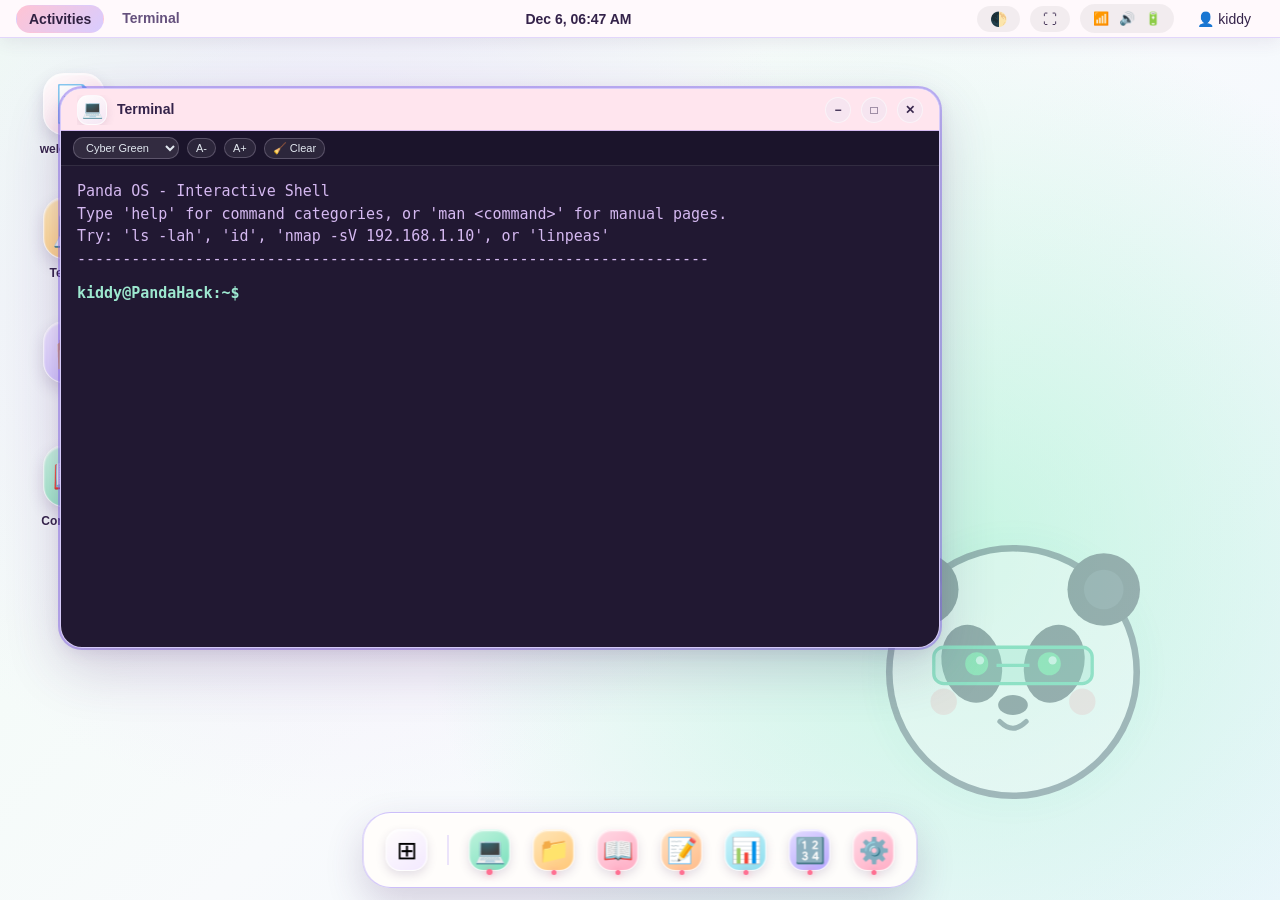
==== commit 1076e433: "MODIFIED: refiened" ====
--- a/index.html
+++ b/index.html
@@ -8,9 +8,9 @@
   <!-- Strict Content Security Policy for GitHub Pages Static Deployment -->
   <meta http-equiv="Content-Security-Policy" content="default-src 'self'; script-src 'self'; style-src 'self' 'unsafe-inline'; img-src 'self' data: blob:; font-src 'self'; connect-src 'self'; frame-ancestors 'none'; base-uri 'self'; object-src 'none';">
   
-  <meta name="description" content="CyberLinux - Interactive browser-based Linux desktop simulator designed for cybersecurity education, ethical hacking, and terminal command mastery.">
-  <meta name="theme-color" content="#0f172a">
-  <title>CyberLinux - Cybersecurity Desktop Simulator</title>
+  <meta name="description" content="Panda OS is a playful browser-based Linux desktop simulator for learning terminal commands and exploring a virtual desktop.">
+  <meta name="theme-color" content="#211832">
+  <title>Panda OS - Interactive Desktop Simulator</title>
 
   <!-- Stylesheets -->
   <link rel="stylesheet" href="./css/main.css">
--- a/css/desktop.css
+++ b/css/desktop.css
@@ -57,6 +57,23 @@
   background: linear-gradient(145deg, #1e293b, #0f172a);
 }
 
+/* Additional supplied wallpapers */
+.wp-astronaut {
+  background: url("../assets/wallpapers/astronaut-jellyfish.png") center / cover no-repeat;
+}
+
+.wp-neon-city {
+  background: url("../assets/wallpapers/neon-city.jpg") center / cover no-repeat;
+}
+
+.wp-samurai {
+  background: url("../assets/wallpapers/samurai-sunset.jpg") center / cover no-repeat;
+}
+
+.wp-river {
+  background: url("../assets/wallpapers/minimalist-river.jpg") center / cover no-repeat;
+}
+
 /* Desktop Icons Grid */
 .desktop-icons-container {
   position: absolute;
--- a/css/dock.css
+++ b/css/dock.css
@@ -8,6 +8,10 @@
   transform: translateX(-50%);
   z-index: 8000;
   pointer-events: none;
+}
+
+body.app-fullscreen #dock {
+  display: none;
 }
 
 .dock-inner {
--- a/css/windows.css
+++ b/css/windows.css
@@ -21,6 +21,10 @@
   border-radius: 0;
   border-left: none;
   border-right: none;
+  left: 0 !important;
+  top: 0 !important;
+  width: 100% !important;
+  height: 100% !important;
 }
 
 .window-titlebar {
--- a/css/terminal.css
+++ b/css/terminal.css
@@ -128,3 +128,10 @@
   font-size: inherit;
   caret-color: #22c55e;
 }
+
+.terminal-input:focus,
+.terminal-input:focus-visible {
+  border: none;
+  outline: none;
+  box-shadow: none;
+}
--- a/css/applications.css
+++ b/css/applications.css
@@ -1562,7 +1562,10 @@
   flex: 1;
   display: flex;
   flex-direction: column;
-  background-color: #0f172a;
+  min-width: 0;
+  min-height: 0;
+  background-color: var(--bg-primary);
+  color: var(--text-primary);
 }
 
 .iv-toolbar {
@@ -1570,22 +1573,28 @@
   align-items: center;
   gap: 8px;
   padding: 6px 12px;
-  background-color: rgba(0, 0, 0, 0.4);
-  color: #f8fafc;
+  background-color: var(--win-titlebar-bg);
+  border-bottom: 1px solid var(--border-color);
+  color: var(--text-primary);
 }
 
 .iv-btn {
   padding: 4px 8px;
   border-radius: 6px;
-  background-color: rgba(255, 255, 255, 0.1);
-  color: #ffffff;
-  font-size: 12px;
+  border: 1px solid var(--border-color);
+  background-color: var(--bg-surface);
+  color: var(--text-primary);
+  font-size: 12px;
+}
+
+.iv-btn:hover {
+  background-color: var(--accent-pastel-green);
 }
 
 .iv-title {
   margin-left: auto;
   font-size: 12px;
-  color: #94a3b8;
+  color: var(--text-secondary);
 }
 
 .iv-stage {
@@ -1593,15 +1602,29 @@
   display: flex;
   align-items: center;
   justify-content: center;
+  min-width: 0;
+  min-height: 0;
   overflow: hidden;
   padding: 20px;
 }
 
 .iv-img-wrapper {
+  width: 100%;
+  height: 100%;
+  min-width: 0;
+  min-height: 0;
   transition: transform 0.2s ease;
   display: flex;
   align-items: center;
   justify-content: center;
+}
+
+.iv-img-wrapper img,
+.iv-img-wrapper svg {
+  display: block;
+  max-width: 100%;
+  max-height: 100%;
+  object-fit: contain;
 }
 
 .about-container {
--- a/css/responsive.css
+++ b/css/responsive.css
@@ -29,9 +29,9 @@
   /* Force open windows to adapt to mobile bounds */
   .desktop-window {
     width: 100% !important;
-    height: calc(100% - 32px) !important;
+    height: 100% !important;
     left: 0 !important;
-    top: 32px !important;
+    top: 0 !important;
     border-radius: 0 !important;
     border: none !important;
   }
--- a/css/marshmallow.css
+++ b/css/marshmallow.css
@@ -3,45 +3,52 @@
  * sticker-like app icons. Keeps the existing desktop structure and behavior.
  */
 :root {
-  --bg-primary: #fff7f2;
-  --bg-surface: #fffefd;
-  --bg-surface-translucent: rgba(255, 252, 249, 0.97);
-  --bg-panel: rgba(255, 246, 240, 0.96);
-  --bg-dock: rgba(255, 252, 249, 0.97);
-  --border-color: rgba(141, 111, 160, 0.5);
-  --text-primary: #40334c;
-  --text-secondary: #5f516c;
-  --text-muted: #786b84;
-  --accent-green: #75c9ae;
-  --accent-pastel-green: #b6e8d4;
-  --accent-lavender: #ad86d1;
-  --accent-orange: #e89a5c;
-  --accent-cyan: #5e9bb1;
-  --accent-danger: #d97188;
+  --palette-coral: #ff6f91;
+  --palette-mint: #37c99c;
+  --palette-lavender: #8768f7;
+  --palette-peach: #ffbf69;
+  --palette-cyan: #2fb8d7;
+  --palette-ink: #34234a;
+  --palette-plum: #211832;
+  --bg-primary: #fff7f1;
+  --bg-surface: #fffdfb;
+  --bg-surface-translucent: rgba(255, 253, 251, 0.97);
+  --bg-panel: rgba(255, 249, 252, 0.94);
+  --bg-dock: rgba(255, 253, 251, 0.97);
+  --border-color: rgba(135, 104, 247, 0.34);
+  --text-primary: var(--palette-ink);
+  --text-secondary: #65517d;
+  --text-muted: #766687;
+  --accent-green: #187d68;
+  --accent-pastel-green: #c5f2df;
+  --accent-lavender: #7251d5;
+  --accent-orange: #a95716;
+  --accent-cyan: #137e98;
+  --accent-danger: #d84665;
   --win-radius: 22px;
-  --win-shadow: 0 20px 55px rgba(104, 75, 120, 0.18), 0 5px 16px rgba(104, 75, 120, 0.1);
-  --win-titlebar-bg: #fff1f7;
+  --win-shadow: 0 20px 55px rgba(74, 44, 104, 0.2), 0 5px 16px rgba(74, 44, 104, 0.1);
+  --win-titlebar-bg: #ffe5ee;
   --font-sans: "Trebuchet MS", ui-rounded, -apple-system, BlinkMacSystemFont, "Segoe UI", sans-serif;
 }
 
 body.dark-theme {
-  --bg-primary: #342d49;
-  --bg-surface: #443a5a;
-  --bg-surface-translucent: rgba(68, 58, 90, 0.97);
-  --bg-panel: rgba(57, 48, 75, 0.96);
-  --bg-dock: rgba(68, 58, 90, 0.97);
-  --border-color: rgba(222, 198, 242, 0.48);
-  --text-primary: #fff9ff;
-  --text-secondary: #eee2f4;
-  --text-muted: #d4c5df;
-  --accent-green: #a3ead2;
-  --accent-pastel-green: #5a8879;
-  --accent-lavender: #d3b3f0;
-  --accent-orange: #ffd1a8;
-  --accent-cyan: #bce6f1;
-  --accent-danger: #ffb0c1;
-  --win-titlebar-bg: #514567;
-  --win-shadow: 0 22px 60px rgba(20, 14, 33, 0.4), 0 6px 18px rgba(20, 14, 33, 0.25);
+  --bg-primary: #211832;
+  --bg-surface: #33254c;
+  --bg-surface-translucent: rgba(51, 37, 76, 0.97);
+  --bg-panel: rgba(33, 24, 50, 0.96);
+  --bg-dock: rgba(51, 37, 76, 0.97);
+  --border-color: rgba(182, 163, 255, 0.42);
+  --text-primary: #fff8f4;
+  --text-secondary: #e9dcf5;
+  --text-muted: #cbbdde;
+  --accent-green: #62d6b0;
+  --accent-pastel-green: #225b4c;
+  --accent-lavender: #b6a3ff;
+  --accent-orange: #ffc875;
+  --accent-cyan: #69d7eb;
+  --accent-danger: #ff7d99;
+  --win-titlebar-bg: #3b2a56;
+  --win-shadow: 0 22px 60px rgba(17, 10, 28, 0.48), 0 6px 18px rgba(17, 10, 28, 0.28);
 }
 
 button,
@@ -55,30 +62,37 @@
 input:focus-visible,
 textarea:focus-visible,
 select:focus-visible {
-  outline: 3px solid rgba(197, 166, 232, 0.75);
+  outline: 3px solid rgba(135, 104, 247, 0.78);
   outline-offset: 2px;
 }
 
+body.dark-theme button:focus-visible,
+body.dark-theme input:focus-visible,
+body.dark-theme textarea:focus-visible,
+body.dark-theme select:focus-visible {
+  outline-color: rgba(182, 163, 255, 0.92);
+}
+
 ::selection {
-  color: #51445d;
-  background: #f4cce1;
+  color: var(--palette-ink);
+  background: #ffc3d3;
 }
 
 .wp-mascot {
   background:
-    radial-gradient(ellipse at 82% 72%, rgba(255, 195, 216, 0.76), transparent 34%),
-    radial-gradient(ellipse at 23% 24%, rgba(207, 190, 250, 0.7), transparent 34%),
-    radial-gradient(ellipse at 72% 15%, rgba(197, 240, 222, 0.76), transparent 28%),
-    linear-gradient(135deg, #fff0f5 0%, #f8f2ff 52%, #e8f8f0 100%);
+    radial-gradient(ellipse at 82% 72%, rgba(255, 111, 145, 0.32), transparent 36%),
+    radial-gradient(ellipse at 23% 24%, rgba(135, 104, 247, 0.25), transparent 36%),
+    radial-gradient(ellipse at 72% 15%, rgba(55, 201, 156, 0.28), transparent 30%),
+    linear-gradient(135deg, #fff0f5 0%, #f6f0ff 52%, #e9fbf5 100%);
   background-size: cover;
 }
 
 body.dark-theme .wp-mascot {
   background:
-    radial-gradient(ellipse at 82% 72%, rgba(185, 113, 157, 0.28), transparent 36%),
-    radial-gradient(ellipse at 23% 24%, rgba(139, 113, 187, 0.35), transparent 34%),
-    radial-gradient(ellipse at 72% 15%, rgba(107, 177, 154, 0.25), transparent 28%),
-    linear-gradient(135deg, #28243e 0%, #302941 52%, #203a3a 100%);
+    radial-gradient(ellipse at 82% 72%, rgba(255, 111, 145, 0.24), transparent 36%),
+    radial-gradient(ellipse at 23% 24%, rgba(135, 104, 247, 0.28), transparent 36%),
+    radial-gradient(ellipse at 72% 15%, rgba(55, 201, 156, 0.2), transparent 30%),
+    linear-gradient(135deg, #211832 0%, #332044 52%, #193a39 100%);
 }
 
 .wp-mascot::after {
@@ -98,39 +112,39 @@
 }
 
 .wp-cyber {
-  background-color: #f7effb;
+  background-color: #f8f2ff;
   background-image:
-    linear-gradient(rgba(185, 151, 218, 0.15) 1px, transparent 1px),
-    linear-gradient(90deg, rgba(185, 151, 218, 0.15) 1px, transparent 1px);
+    linear-gradient(rgba(135, 104, 247, 0.16) 1px, transparent 1px),
+    linear-gradient(90deg, rgba(135, 104, 247, 0.16) 1px, transparent 1px);
   background-size: 36px 36px;
 }
 
 body.dark-theme .wp-cyber {
-  background-color: #27233b;
+  background-color: #211832;
   background-image:
-    linear-gradient(rgba(197, 166, 232, 0.1) 1px, transparent 1px),
-    linear-gradient(90deg, rgba(197, 166, 232, 0.1) 1px, transparent 1px);
+    linear-gradient(rgba(182, 163, 255, 0.13) 1px, transparent 1px),
+    linear-gradient(90deg, rgba(182, 163, 255, 0.13) 1px, transparent 1px);
 }
 
 .wp-pastel {
-  background: linear-gradient(135deg, #ffe2cc 0%, #f8d9eb 52%, #dcd4ff 100%);
+  background: linear-gradient(135deg, #ffe0c2 0%, #ffc5d4 52%, #dcd4ff 100%);
 }
 
 body.dark-theme .wp-pastel {
-  background: linear-gradient(135deg, #50374a 0%, #493850 52%, #343450 100%);
+  background: linear-gradient(135deg, #563145 0%, #4a2d58 52%, #33254c 100%);
 }
 
 .wp-slate {
-  background: linear-gradient(145deg, #e8e4f2, #dcece8);
+  background: linear-gradient(145deg, #e9e3ff, #d7f5eb);
 }
 
 body.dark-theme .wp-slate {
-  background: linear-gradient(145deg, #39344e, #293d42);
+  background: linear-gradient(145deg, #393052, #20443f);
 }
 
 .top-panel {
-  border-bottom-color: rgba(197, 166, 232, 0.25);
-  box-shadow: 0 4px 18px rgba(91, 67, 111, 0.08);
+  border-bottom-color: rgba(135, 104, 247, 0.24);
+  box-shadow: 0 4px 18px rgba(74, 44, 104, 0.09);
 }
 
 .panel-btn,
@@ -142,17 +156,17 @@
 .panel-btn:hover,
 .panel-pill-btn:hover {
   border-color: var(--border-color);
-  background-color: rgba(197, 166, 232, 0.2);
+  background-color: rgba(135, 104, 247, 0.14);
 }
 
 .activities-btn {
-  background: #eadcf8;
-  color: #49365c;
+  background: linear-gradient(135deg, #ffc4d4, #d8ccff);
+  color: #302141;
 }
 
 body.dark-theme .activities-btn {
-  background: rgba(197, 166, 232, 0.2);
-  color: #ead8ff;
+  background: linear-gradient(135deg, #ff8eaa, #b6a3ff);
+  color: #241735;
 }
 
 .desktop-icon-item {
@@ -177,18 +191,18 @@
   place-items: center;
   border: 1px solid rgba(255, 255, 255, 0.85);
   border-radius: 21px;
-  background: linear-gradient(145deg, #fffdfd, #f8e9f4);
-  box-shadow: 0 7px 15px rgba(83, 61, 101, 0.17), inset 0 1px 2px #ffffff;
+  background: linear-gradient(145deg, #fffdfd, #ffe2ed);
+  box-shadow: 0 7px 15px rgba(74, 44, 104, 0.17), inset 0 1px 2px #ffffff;
   font-size: 36px;
   filter: none;
   margin-bottom: 5px;
 }
 
-.desktop-icon-item:nth-child(2) .desktop-icon-symbol { background: linear-gradient(145deg, #fff5e5, #ffe1ce); }
-.desktop-icon-item:nth-child(3) .desktop-icon-symbol { background: linear-gradient(145deg, #f1e7ff, #ded1fa); }
-.desktop-icon-item:nth-child(4) .desktop-icon-symbol { background: linear-gradient(145deg, #e7f8f2, #cceee4); }
-.desktop-icon-item:nth-child(5) .desktop-icon-symbol { background: linear-gradient(145deg, #e8f5ff, #cfe7fa); }
-.desktop-icon-item:nth-child(6) .desktop-icon-symbol { background: linear-gradient(145deg, #fff0f4, #f7d8e6); }
+.desktop-icon-item:nth-child(2) .desktop-icon-symbol { background: linear-gradient(145deg, #ffe9ba, #ffc878); }
+.desktop-icon-item:nth-child(3) .desktop-icon-symbol { background: linear-gradient(145deg, #eee5ff, #c9b9ff); }
+.desktop-icon-item:nth-child(4) .desktop-icon-symbol { background: linear-gradient(145deg, #ccf4e3, #89e0bd); }
+.desktop-icon-item:nth-child(5) .desktop-icon-symbol { background: linear-gradient(145deg, #d8efff, #a9d8ff); }
+.desktop-icon-item:nth-child(6) .desktop-icon-symbol { background: linear-gradient(145deg, #ffdce7, #ffadc5); }
 
 .desktop-icon-label {
   font-size: 12px;
@@ -205,7 +219,7 @@
 }
 
 .desktop-window.active {
-  box-shadow: var(--win-shadow), 0 0 0 2px rgba(197, 166, 232, 0.5);
+  box-shadow: var(--win-shadow), 0 0 0 2px rgba(135, 104, 247, 0.48);
 }
 
 .window-titlebar {
@@ -227,18 +241,18 @@
 .win-btn,
 body.dark-theme .win-btn {
   border: 1px solid rgba(255, 255, 255, 0.54);
-  color: #493d55;
+  color: #39284e;
   background: #f6e5f0;
 }
 
-.win-btn-minimize:hover { background: #ffe2ad; color: #805c42; }
-.win-btn-maximize:hover { background: #ccefe2; color: #456b5e; }
-.win-btn-close:hover { background: #ffcbd5; color: #8a4759; }
+.win-btn-minimize:hover { background: #ffd58a; color: #68400f; }
+.win-btn-maximize:hover { background: #bcefdc; color: #155e4b; }
+.win-btn-close:hover { background: #ff9caf; color: #6b1830; }
 
 .dock-inner {
-  border: 1px solid rgba(197, 166, 232, 0.48);
+  border: 1px solid rgba(135, 104, 247, 0.42);
   background: var(--bg-dock);
-  box-shadow: 0 16px 38px rgba(81, 59, 101, 0.2), inset 0 1px 0 rgba(255, 255, 255, 0.82);
+  box-shadow: 0 16px 38px rgba(74, 44, 104, 0.2), inset 0 1px 0 rgba(255, 255, 255, 0.82);
 }
 
 .dock-item {
@@ -247,7 +261,7 @@
 
 .dock-item:hover {
   transform: translateY(-7px) scale(1.08);
-  background: rgba(197, 166, 232, 0.18);
+  background: rgba(135, 104, 247, 0.16);
 }
 
 .dock-icon {
@@ -257,24 +271,24 @@
   place-items: center;
   border: 1px solid rgba(255, 255, 255, 0.82);
   border-radius: 15px;
-  background: linear-gradient(145deg, #fffdfd, #f3e8f5);
-  box-shadow: 0 4px 10px rgba(83, 61, 101, 0.15), inset 0 1px 2px #ffffff;
+  background: linear-gradient(145deg, #fffdfd, #f3e9ff);
+  box-shadow: 0 4px 10px rgba(74, 44, 104, 0.15), inset 0 1px 2px #ffffff;
   font-size: 25px;
 }
 
-#dock [data-app-id="terminal"] .dock-icon { background: linear-gradient(145deg, #e6f8f0, #cceee3); }
-#dock [data-app-id="file-manager"] .dock-icon { background: linear-gradient(145deg, #fff4de, #ffe0bb); }
-#dock [data-app-id="learning-center"] .dock-icon { background: linear-gradient(145deg, #e8f3ff, #d1e4ff); }
-#dock [data-app-id="command-reference"] .dock-icon { background: linear-gradient(145deg, #fff0f5, #f4d8e8); }
-#dock [data-app-id="text-editor"] .dock-icon { background: linear-gradient(145deg, #fff1dc, #ffdfc5); }
-#dock [data-app-id="system-monitor"] .dock-icon { background: linear-gradient(145deg, #e6f6fb, #cdeaf3); }
-#dock [data-app-id="calculator"] .dock-icon { background: linear-gradient(145deg, #f0eaff, #ddd3fa); }
-#dock [data-app-id="settings"] .dock-icon { background: linear-gradient(145deg, #ffeaf0, #f6d5e3); }
+#dock [data-app-id="terminal"] .dock-icon { background: linear-gradient(145deg, #bff3dd, #7be0bd); }
+#dock [data-app-id="file-manager"] .dock-icon { background: linear-gradient(145deg, #ffe6b7, #ffc879); }
+#dock [data-app-id="learning-center"] .dock-icon { background: linear-gradient(145deg, #d8ecff, #acd3ff); }
+#dock [data-app-id="command-reference"] .dock-icon { background: linear-gradient(145deg, #ffd8e4, #ffadc5); }
+#dock [data-app-id="text-editor"] .dock-icon { background: linear-gradient(145deg, #ffe1c1, #ffbd8b); }
+#dock [data-app-id="system-monitor"] .dock-icon { background: linear-gradient(145deg, #ccf4fb, #8bdeef); }
+#dock [data-app-id="calculator"] .dock-icon { background: linear-gradient(145deg, #e3dcff, #b8a8ff); }
+#dock [data-app-id="settings"] .dock-icon { background: linear-gradient(145deg, #ffd9e5, #ffaec6); }
 
 .dock-indicator,
 .dock-item.is-active .dock-indicator {
-  background-color: #c595d9;
-  box-shadow: 0 0 7px rgba(197, 149, 217, 0.7);
+  background-color: var(--palette-coral);
+  box-shadow: 0 0 7px rgba(255, 111, 145, 0.7);
 }
 
 .launcher-overlay {
@@ -296,29 +310,29 @@
 
 .launcher-search-input:focus {
   border-color: var(--accent-lavender);
-  box-shadow: 0 0 0 3px rgba(197, 166, 232, 0.3);
+  box-shadow: 0 0 0 3px rgba(135, 104, 247, 0.22);
 }
 
 .launcher-cat-btn {
-  background: rgba(197, 166, 232, 0.16);
+  background: rgba(135, 104, 247, 0.12);
   color: var(--text-primary);
 }
 
 .launcher-cat-btn.active {
-  background: #eadcf8;
-  color: #674d81;
+  background: linear-gradient(135deg, #bff3dd, #d5c9ff);
+  color: #302141;
 }
 
 body.dark-theme .launcher-cat-btn.active {
-  background: #574568;
-  color: #fff4fb;
+  background: linear-gradient(135deg, #62d6b0, #b6a3ff);
+  color: #241735;
 }
 
 .launcher-card {
   border: 1px solid var(--border-color);
   border-radius: 22px;
-  background: rgba(255, 255, 255, 0.56);
-  box-shadow: 0 7px 18px rgba(81, 59, 101, 0.08);
+  background: rgba(255, 255, 255, 0.72);
+  box-shadow: 0 7px 18px rgba(74, 44, 104, 0.08);
 }
 
 body.dark-theme .launcher-card {
@@ -327,7 +341,7 @@
 
 .launcher-card:hover {
   border-color: var(--accent-lavender);
-  background: rgba(197, 166, 232, 0.2);
+  background: rgba(135, 104, 247, 0.12);
 }
 
 .launcher-card-icon {
@@ -337,8 +351,8 @@
   place-items: center;
   border: 1px solid rgba(255, 255, 255, 0.8);
   border-radius: 21px;
-  background: linear-gradient(145deg, #fffdfd, #f3e8f5);
-  box-shadow: 0 5px 12px rgba(83, 61, 101, 0.14);
+  background: linear-gradient(145deg, #fffdfd, #f3e9ff);
+  box-shadow: 0 5px 12px rgba(74, 44, 104, 0.14);
   font-size: 34px;
   filter: none;
 }
@@ -368,24 +382,24 @@
 }
 
 .settings-nav-item.active {
-  background: linear-gradient(135deg, #a9e3ce, #ceb1e9);
-  color: #382846;
+  background: linear-gradient(135deg, #b7efd9, #cbbaff);
+  color: #302141;
 }
 
 body.dark-theme .settings-nav-item.active {
-  background: linear-gradient(135deg, #9bdcc7, #c8a9e5);
-  color: #342642;
+  background: linear-gradient(135deg, #62d6b0, #b6a3ff);
+  color: #241735;
 }
 
 .theme-btn-card.selected {
-  background: linear-gradient(135deg, #a9e3ce, #ceb1e9);
-  color: #382846;
+  background: linear-gradient(135deg, #b7efd9, #cbbaff);
+  color: #302141;
   border-color: transparent;
 }
 
 body.dark-theme .theme-btn-card.selected {
-  background: linear-gradient(135deg, #9bdcc7, #c8a9e5);
-  color: #342642;
+  background: linear-gradient(135deg, #62d6b0, #b6a3ff);
+  color: #241735;
 }
 
 .btn-action,
@@ -397,17 +411,70 @@
 .code-run-btn,
 .sysmon-btn-kill,
 .launcher-cat-btn.active {
-  color: #382846;
+  color: #fffdfb;
+}
+
+.btn-action,
+.btn-complete {
+  background-color: var(--accent-green);
+}
+
+.btn-danger,
+.sysmon-btn-kill {
+  background-color: var(--accent-danger);
+}
+
+.btn-open-terminal {
+  background-color: var(--accent-lavender);
+}
+
+.ch-submit-btn {
+  background-color: var(--accent-cyan);
+}
+
+.hint-run-btn,
+.code-run-btn {
+  background-color: rgba(47, 184, 215, 0.16);
+  color: var(--accent-cyan);
+}
+
+.btn-action:hover,
+.btn-complete:hover,
+.btn-danger:hover,
+.sysmon-btn-kill:hover,
+.btn-open-terminal:hover,
+.ch-submit-btn:hover {
+  filter: brightness(0.92);
+}
+
+.launcher-cat-btn.active,
+body.dark-theme .launcher-cat-btn.active {
+  color: #241735;
+}
+
+body.dark-theme .btn-action,
+body.dark-theme .btn-complete,
+body.dark-theme .btn-danger,
+body.dark-theme .sysmon-btn-kill,
+body.dark-theme .btn-open-terminal,
+body.dark-theme .ch-submit-btn {
+  color: #241735;
+}
+
+body.dark-theme .hint-run-btn,
+body.dark-theme .code-run-btn {
+  background-color: rgba(105, 215, 235, 0.16);
+  color: var(--accent-cyan);
 }
 
 .fm-crumb:hover,
 .fm-place-item:hover {
-  color: #49365c;
+  color: var(--text-primary);
 }
 
 .wallpaper-card.selected {
   border-color: var(--accent-lavender);
-  box-shadow: 0 0 0 2px rgba(197, 166, 232, 0.5), 0 7px 18px rgba(94, 69, 112, 0.1);
+  box-shadow: 0 0 0 2px rgba(135, 104, 247, 0.42), 0 7px 18px rgba(74, 44, 104, 0.1);
 }
 
 .settings-nav-icon {
@@ -416,7 +483,7 @@
   height: 28px;
   place-items: center;
   border-radius: 10px;
-  background: rgba(197, 166, 232, 0.18);
+  background: rgba(135, 104, 247, 0.16);
   font-size: 15px;
 }
 
@@ -424,8 +491,8 @@
 .lesson-card-item.selected,
 .challenge-card.solved {
   border-color: var(--accent-lavender);
-  background-color: rgba(197, 166, 232, 0.16);
-  box-shadow: 0 0 0 1px rgba(197, 166, 232, 0.35);
+  background-color: rgba(135, 104, 247, 0.12);
+  box-shadow: 0 0 0 1px rgba(135, 104, 247, 0.32);
 }
 
 .fm-item:hover,
@@ -433,7 +500,7 @@
 .fm-crumb:hover,
 .cmd-chip:hover,
 .ch-hint-toggle:hover {
-  background-color: rgba(197, 166, 232, 0.18);
+  background-color: rgba(135, 104, 247, 0.16);
   color: var(--text-primary);
 }
 
@@ -451,8 +518,13 @@
 }
 
 .fm-copy-path:hover {
-  background: #e4d1f4;
-  color: #342642;
+  background: #d7ceff;
+  color: #302141;
+}
+
+body.dark-theme .fm-copy-path:hover {
+  background: #b6a3ff;
+  color: #241735;
 }
 
 .fm-item:focus-visible {
@@ -490,18 +562,133 @@
 
 .context-item:hover,
 .cal-day.today {
-  background-color: #d3b3f0;
-  color: #342642;
+  background-color: #d7ceff;
+  color: #302141;
+}
+
+body.dark-theme .context-item:hover,
+body.dark-theme .cal-day.today {
+  background-color: #b6a3ff;
+  color: #241735;
+}
+
+.app-dialog-backdrop {
+  position: fixed;
+  inset: 0;
+  z-index: 20000;
+  display: grid;
+  place-items: center;
+  padding: 20px;
+  background: rgba(25, 16, 39, 0.48);
+  backdrop-filter: blur(5px);
+}
+
+.app-dialog {
+  width: min(440px, 100%);
+  max-height: min(90vh, 680px);
+  overflow: auto;
+  padding: 24px;
+  border: 1px solid var(--border-color);
+  border-radius: 24px;
+  background: var(--bg-surface);
+  color: var(--text-primary);
+  box-shadow: var(--win-shadow);
+}
+
+.app-dialog-title {
+  margin-bottom: 10px;
+  font-size: 20px;
+}
+
+.app-dialog-message {
+  margin-bottom: 18px;
+  color: var(--text-secondary);
+  white-space: pre-wrap;
+  user-select: text;
+}
+
+.app-dialog-form {
+  display: grid;
+  gap: 16px;
+}
+
+.app-dialog-input {
+  width: 100%;
+  min-height: 44px;
+  padding: 10px 12px;
+  border: 1px solid var(--border-color);
+  border-radius: 12px;
+  background: var(--bg-primary);
+  color: var(--text-primary);
+}
+
+.app-dialog-input:focus-visible,
+.app-dialog-button:focus-visible {
+  outline: 3px solid var(--accent-lavender);
+  outline-offset: 2px;
+}
+
+.app-dialog-error {
+  margin-top: -8px;
+  color: #b42345;
+  font-size: 13px;
+}
+
+body.dark-theme .app-dialog-error {
+  color: #ffabbc;
+}
+
+.app-dialog-actions {
+  display: flex;
+  justify-content: flex-end;
+  gap: 10px;
+}
+
+.app-dialog-button {
+  min-height: 40px;
+  padding: 8px 16px;
+  border: 1px solid var(--border-color);
+  border-radius: 13px;
+  color: var(--text-primary);
+  font-weight: 650;
+}
+
+.app-dialog-cancel {
+  background: var(--bg-primary);
+}
+
+.app-dialog-confirm {
+  background: #d7ceff;
+  color: #302141;
+}
+
+.app-dialog-danger {
+  background: #f3a5b6;
+  color: #3f1d38;
+}
+
+body.dark-theme .app-dialog-confirm {
+  background: #b6a3ff;
+  color: #241735;
+}
+
+body.dark-theme .app-dialog-danger {
+  background: #e19898;
+  color: #3f1d38;
+}
+
+.app-dialog-button:hover {
+  filter: brightness(0.96);
 }
 
 .terminal-container.theme-cyber-green {
-  background-color: #262238;
-  color: #c8f2df;
+  background-color: #211832;
+  color: #8de8c7;
 }
 
 .terminal-container.theme-gnome-dark {
-  background-color: #302a43;
-  color: #f1e7fb;
+  background-color: #33254c;
+  color: #fff0f7;
 }
 
 .terminal-toolbar {
